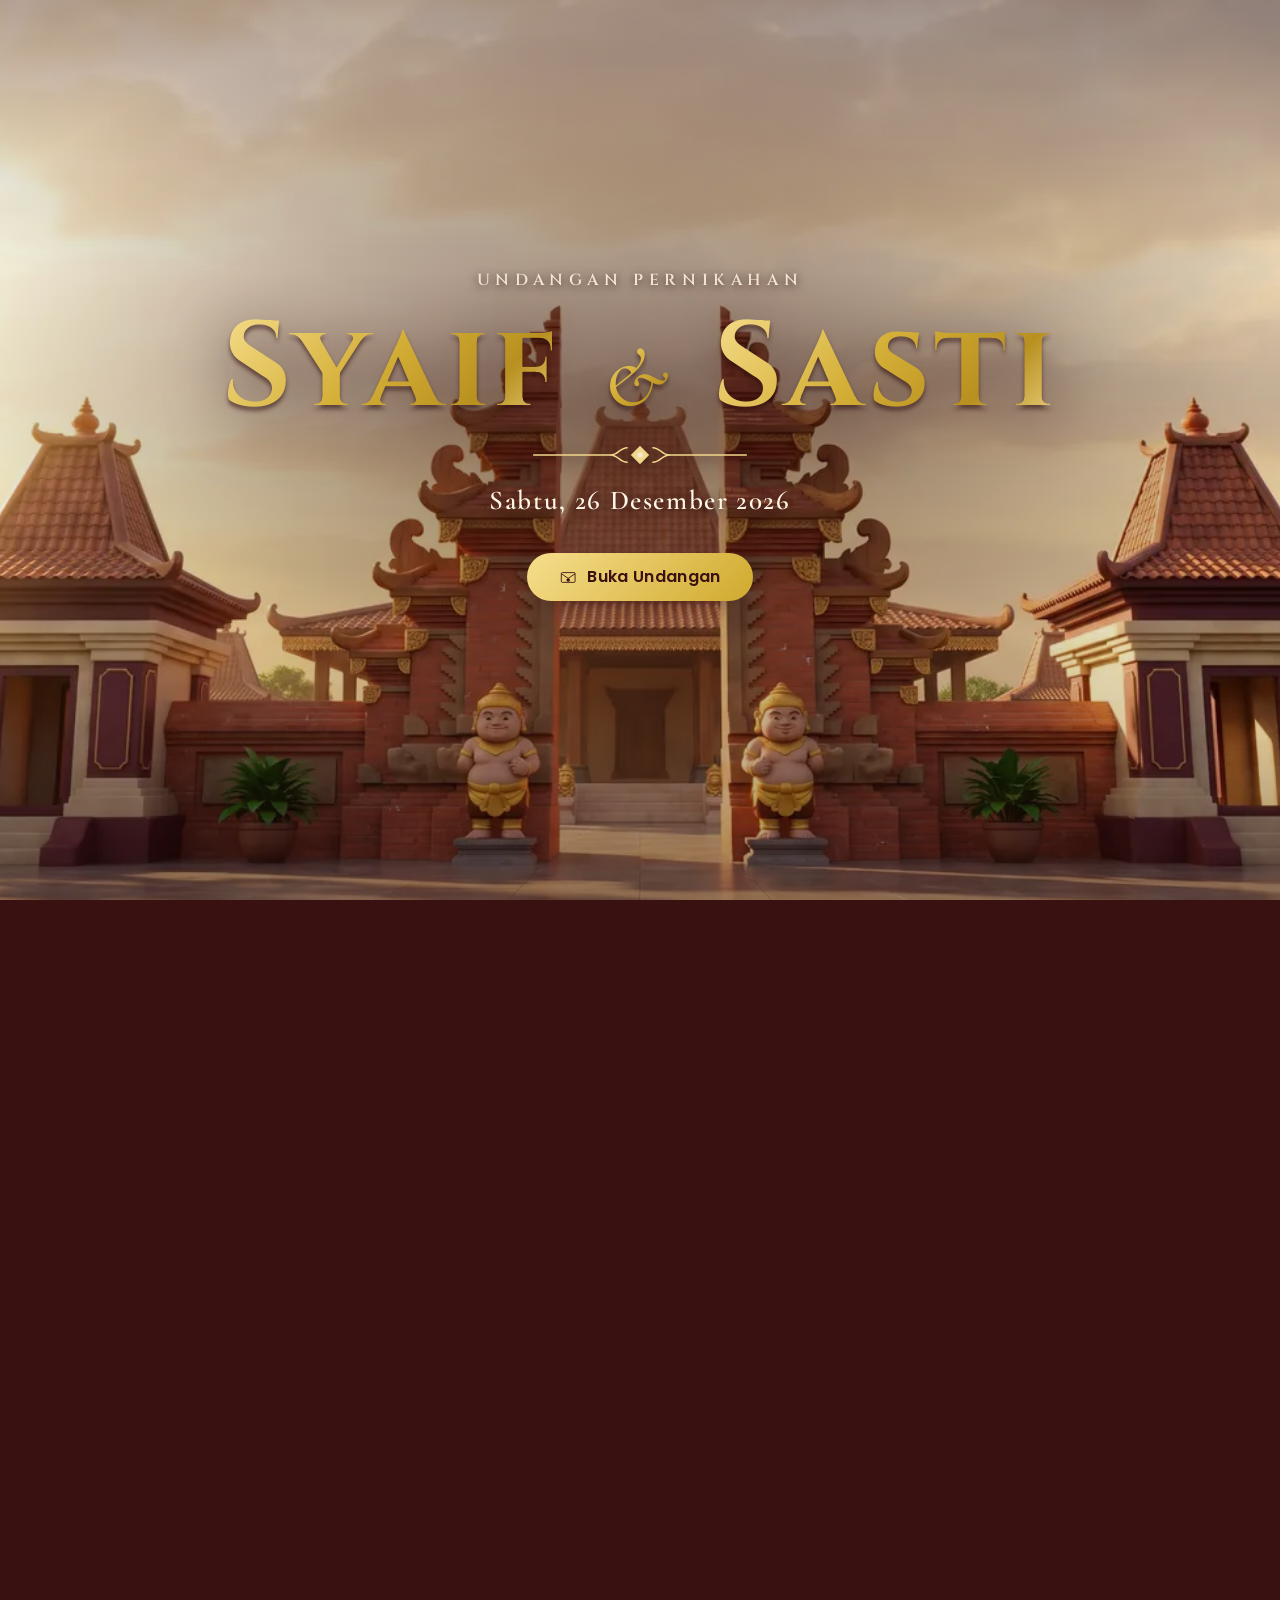
==== index.html @ 0b71dcdf "Bangun website undangan pernikahan 3D Syaif & Sasti Hero Three.js dengan gapura terbuka, kelopak & k" ====
<!DOCTYPE html>
<html lang="id">
<head>
  <meta charset="UTF-8">
  <meta name="viewport" content="width=device-width, initial-scale=1, viewport-fit=cover">
  <title>Undangan Pernikahan Syaif &amp; Sasti · 26 Desember 2026</title>
  <meta name="description" content="Dengan memohon rahmat Allah SWT, kami mengundang Bapak/Ibu/Saudara/i untuk hadir di pernikahan Syaif &amp; Sasti, Sabtu 26 Desember 2026, Cibinong, Bogor.">
  <meta name="theme-color" content="#5B1E1E">

  <!-- Pratinjau saat link dibagikan (WhatsApp, Instagram, dll.) -->
  <meta property="og:type" content="website">
  <meta property="og:title" content="Undangan Pernikahan Syaif &amp; Sasti">
  <meta property="og:description" content="Sabtu, 26 Desember 2026 · Cibinong, Kabupaten Bogor">
  <meta property="og:image" content="assets/images/og-image.jpg">
  <meta property="og:image:width" content="1200">
  <meta property="og:image:height" content="630">
  <meta name="twitter:card" content="summary_large_image">

  <link rel="icon" href="assets/images/favicon.svg" type="image/svg+xml">

  <!-- Google Fonts: Cinzel (judul), Cormorant Garamond (aksen), Poppins (isi), Amiri Quran (ayat) -->
  <link rel="preconnect" href="https://fonts.googleapis.com">
  <link rel="preconnect" href="https://fonts.gstatic.com" crossorigin>
  <link rel="preconnect" href="https://cdn.jsdelivr.net" crossorigin>
  <link rel="stylesheet" href="https://fonts.googleapis.com/css2?family=Amiri+Quran&family=Cinzel:wght@500;600;700&family=Cormorant+Garamond:ital,wght@0,500;0,600;1,500&family=Poppins:wght@300;400;500;600&display=swap">

  <!-- Latar 3D hero dimuat lebih awal (crossorigin harus sama dengan TextureLoader) -->
  <link rel="preload" href="assets/images/palace_bg.webp" as="image" type="image/webp" media="(min-width: 768px)" crossorigin="anonymous">
  <link rel="preload" href="assets/images/palace_bg_mobile.webp" as="image" type="image/webp" media="(max-width: 767px)" crossorigin="anonymous">
  <link rel="stylesheet" href="css/style.css">
</head>
<body>
  <!-- Tautan lompat untuk pengguna keyboard / pembaca layar -->
  <a class="skip-link" href="#salam">Lewati ke isi undangan</a>

  <!-- =====================================================================
       SVG SPRITE — ikon & ornamen bergaya Jawa (dipakai lewat <use href="#...">)
       ===================================================================== -->
  <svg class="sprite" aria-hidden="true" focusable="false" xmlns="http://www.w3.org/2000/svg">
    <defs>
      <linearGradient id="grad-gold" x1="0" y1="0" x2="1" y2="1">
        <stop offset="0" stop-color="#F6DE8D"/>
        <stop offset=".5" stop-color="#D4AF37"/>
        <stop offset="1" stop-color="#9C7A1C"/>
      </linearGradient>
    </defs>

    <!-- Gunungan wayang: simbol pembuka & penutup kisah -->
    <symbol id="ico-gunungan" viewBox="0 0 100 120">
      <path d="M50 4C60 22 90 52 92 84c1 10-3 18-8 22H16c-5-4-9-12-8-22C10 52 40 22 50 4Z" fill="none" stroke="currentColor" stroke-width="3.2" stroke-linejoin="round"/>
      <path d="M50 22v62M50 40l-14 10M50 40l14 10M50 54l-20 13M50 54l20 13M50 68l-24 12M50 68l24 12" fill="none" stroke="currentColor" stroke-width="2.6" stroke-linecap="round"/>
      <circle cx="36" cy="50" r="3" fill="currentColor"/><circle cx="64" cy="50" r="3" fill="currentColor"/>
      <path d="M38 106V92h24v14" fill="none" stroke="currentColor" stroke-width="3"/>
      <path d="M44 106V97h12v9" fill="currentColor" opacity=".55"/>
    </symbol>

    <!-- Motif kawung (4 kelopak) untuk loader -->
    <symbol id="orn-kawung" viewBox="0 0 100 100">
      <g fill="none" stroke="currentColor" stroke-width="2.4">
        <ellipse cx="50" cy="27" rx="13" ry="22"/><ellipse cx="50" cy="73" rx="13" ry="22"/>
        <ellipse cx="27" cy="50" rx="22" ry="13"/><ellipse cx="73" cy="50" rx="22" ry="13"/>
        <circle cx="50" cy="50" r="5"/>
        <circle cx="50" cy="50" r="46" stroke-dasharray="3 6"/>
      </g>
      <g fill="currentColor"><circle cx="50" cy="16" r="2.5"/><circle cx="50" cy="84" r="2.5"/><circle cx="16" cy="50" r="2.5"/><circle cx="84" cy="50" r="2.5"/></g>
    </symbol>

    <!-- Sulur sudut (ukiran) untuk kartu -->
    <symbol id="orn-corner" viewBox="0 0 80 80">
      <g fill="none" stroke="currentColor" stroke-width="2" stroke-linecap="round">
        <path d="M4 76V20C4 11 11 4 20 4h56"/>
        <path d="M12 76V28c0-9 7-16 16-16h48" opacity=".6"/>
        <path d="M20 40c0-11 9-20 20-20 8 0 13 6 13 12 0 5-4 9-9 9-4 0-7-3-7-6"/>
        <path d="M20 40c0 10 6 16 13 16"/>
      </g>
      <circle cx="20" cy="20" r="3.2" fill="currentColor"/>
    </symbol>

    <!-- Garis pemisah dengan wajik di tengah -->
    <symbol id="orn-divider" viewBox="0 0 240 24">
      <g fill="none" stroke="currentColor" stroke-width="1.6" stroke-linecap="round">
        <path d="M4 12h84M152 12h84"/>
        <path d="M88 12c8 0 10-8 18-8M152 12c-8 0-10-8-18-8M88 12c8 0 10 8 18 8M152 12c-8 0-10 8-18 8"/>
      </g>
      <path d="M120 2l10 10-10 10-10-10Z" fill="currentColor"/>
      <circle cx="120" cy="12" r="3" fill="#F5E6D3"/>
    </symbol>

    <!-- Cincin kembar (akad) -->
    <symbol id="ico-rings" viewBox="0 0 64 64">
      <g fill="none" stroke="currentColor" stroke-width="3.2">
        <circle cx="24" cy="38" r="15"/><circle cx="40" cy="38" r="15"/>
      </g>
      <path d="M40 14l5-6h-10Z M35 8l5 6 5-6" fill="currentColor"/>
    </symbol>

    <!-- Atap joglo / pendopo (resepsi) -->
    <symbol id="ico-pendopo" viewBox="0 0 64 64">
      <g fill="none" stroke="currentColor" stroke-width="3" stroke-linejoin="round" stroke-linecap="round">
        <path d="M24 10h16l6 12H18Z"/>
        <path d="M18 22 4 34h56L46 22"/>
        <path d="M12 34v20M52 34v20M24 34v20M40 34v20M8 56h48"/>
      </g>
      <path d="M32 3v7" stroke="currentColor" stroke-width="3" stroke-linecap="round"/>
    </symbol>

    <symbol id="ico-calendar" viewBox="0 0 24 24"><g fill="none" stroke="currentColor" stroke-width="1.8" stroke-linecap="round"><rect x="3" y="5" width="18" height="16" rx="2"/><path d="M3 10h18M8 3v4M16 3v4"/></g><path d="M12 13.2l1 2 2.2.3-1.6 1.5.4 2.2-2-1-2 1 .4-2.2-1.6-1.5 2.2-.3Z" fill="currentColor"/></symbol>
    <symbol id="ico-clock" viewBox="0 0 24 24"><g fill="none" stroke="currentColor" stroke-width="1.8" stroke-linecap="round"><circle cx="12" cy="12" r="9"/><path d="M12 7v5l3 2"/></g></symbol>
    <symbol id="ico-pin" viewBox="0 0 24 24"><path d="M12 22s7-6.4 7-12a7 7 0 1 0-14 0c0 5.6 7 12 7 12Z" fill="none" stroke="currentColor" stroke-width="1.8"/><circle cx="12" cy="10" r="2.6" fill="currentColor"/></symbol>
    <symbol id="ico-map" viewBox="0 0 24 24"><g fill="none" stroke="currentColor" stroke-width="1.8" stroke-linejoin="round"><path d="M9 4 3 6v14l6-2 6 2 6-2V4l-6 2Z"/><path d="M9 4v14M15 6v14"/></g></symbol>
    <symbol id="ico-copy" viewBox="0 0 24 24"><g fill="none" stroke="currentColor" stroke-width="1.8"><rect x="8" y="8" width="13" height="13" rx="2"/><path d="M16 8V5a2 2 0 0 0-2-2H5a2 2 0 0 0-2 2v9a2 2 0 0 0 2 2h3"/></g></symbol>
    <symbol id="ico-gift" viewBox="0 0 24 24"><g fill="none" stroke="currentColor" stroke-width="1.8" stroke-linejoin="round"><rect x="3" y="8" width="18" height="5" rx="1"/><path d="M5 13v8h14v-8M12 8v13M12 8S10.5 3 8 3.5 6.5 8 12 8Zm0 0s1.5-5 4-4.5S17.5 8 12 8Z"/></g></symbol>
    <symbol id="ico-bank" viewBox="0 0 24 24"><g fill="none" stroke="currentColor" stroke-width="1.8" stroke-linejoin="round"><path d="M3 9 12 3l9 6Z"/><path d="M5 9v9M10 9v9M14 9v9M19 9v9M3 21h18"/></g></symbol>
    <symbol id="ico-instagram" viewBox="0 0 24 24"><g fill="none" stroke="currentColor" stroke-width="1.8"><rect x="3" y="3" width="18" height="18" rx="5"/><circle cx="12" cy="12" r="4"/></g><circle cx="17.3" cy="6.7" r="1.2" fill="currentColor"/></symbol>
    <symbol id="ico-heart" viewBox="0 0 24 24"><path d="M12 20.5S3 15 3 8.8A4.8 4.8 0 0 1 12 6.3a4.8 4.8 0 0 1 9 2.5c0 6.2-9 11.7-9 11.7Z" fill="currentColor"/></symbol>
    <symbol id="ico-people" viewBox="0 0 24 24"><g fill="none" stroke="currentColor" stroke-width="1.8" stroke-linecap="round"><circle cx="9" cy="8" r="3.5"/><path d="M2.5 20c0-3.6 2.9-6 6.5-6s6.5 2.4 6.5 6"/><circle cx="17" cy="9" r="2.6"/><path d="M16 14.2c3 .2 5.5 2.2 5.5 5.3"/></g></symbol>
    <symbol id="ico-chat" viewBox="0 0 24 24"><path d="M4 5h16v11H9l-5 4Z" fill="none" stroke="currentColor" stroke-width="1.8" stroke-linejoin="round"/><path d="M8 9.5h8M8 12.5h5" stroke="currentColor" stroke-width="1.8" stroke-linecap="round"/></symbol>
    <symbol id="ico-image" viewBox="0 0 24 24"><g fill="none" stroke="currentColor" stroke-width="1.8" stroke-linejoin="round"><rect x="3" y="4" width="18" height="16" rx="2"/><path d="m3 17 5-5 4 4 3-3 6 6"/></g><circle cx="15.5" cy="8.5" r="1.6" fill="currentColor"/></symbol>
    <symbol id="ico-couple" viewBox="0 0 24 24"><g fill="none" stroke="currentColor" stroke-width="1.8" stroke-linecap="round"><circle cx="8" cy="7" r="3"/><circle cx="16" cy="7" r="3"/><path d="M3 20c0-4 2.2-7 5-7s5 3 5 7M11 20c0-4 2.2-7 5-7s5 3 5 7"/></g></symbol>
    <symbol id="ico-music" viewBox="0 0 24 24"><path d="M9 18V5l11-2v13" fill="none" stroke="currentColor" stroke-width="1.8" stroke-linejoin="round"/><circle cx="6.5" cy="18" r="2.8" fill="currentColor"/><circle cx="17.5" cy="16" r="2.8" fill="currentColor"/></symbol>
    <symbol id="ico-music-off" viewBox="0 0 24 24"><path d="M9 18V5l11-2v13" fill="none" stroke="currentColor" stroke-width="1.8" stroke-linejoin="round"/><circle cx="6.5" cy="18" r="2.8" fill="currentColor"/><circle cx="17.5" cy="16" r="2.8" fill="currentColor"/><path d="M3 3l18 18" stroke="currentColor" stroke-width="2" stroke-linecap="round"/></symbol>
    <symbol id="ico-close" viewBox="0 0 24 24"><path d="M6 6l12 12M18 6 6 18" stroke="currentColor" stroke-width="2" stroke-linecap="round"/></symbol>
    <symbol id="ico-chev-left" viewBox="0 0 24 24"><path d="m15 5-7 7 7 7" fill="none" stroke="currentColor" stroke-width="2" stroke-linecap="round" stroke-linejoin="round"/></symbol>
    <symbol id="ico-chev-right" viewBox="0 0 24 24"><path d="m9 5 7 7-7 7" fill="none" stroke="currentColor" stroke-width="2" stroke-linecap="round" stroke-linejoin="round"/></symbol>
    <symbol id="ico-chev-down" viewBox="0 0 24 24"><path d="m5 9 7 7 7-7" fill="none" stroke="currentColor" stroke-width="2" stroke-linecap="round" stroke-linejoin="round"/></symbol>
    <symbol id="ico-send" viewBox="0 0 24 24"><path d="M3 11.5 21 3l-8.5 18-2-7.5Z" fill="none" stroke="currentColor" stroke-width="1.8" stroke-linejoin="round"/></symbol>
    <!-- Ikon kisah cinta -->
    <symbol id="ico-meet" viewBox="0 0 64 64"><g fill="none" stroke="currentColor" stroke-width="3" stroke-linejoin="round"><rect x="10" y="20" width="44" height="30" rx="4"/><path d="M24 20v-5a3 3 0 0 1 3-3h10a3 3 0 0 1 3 3v5M10 32h44"/></g><path d="M32 44.5s-6-3.6-6-7.6a3.2 3.2 0 0 1 6-1.6 3.2 3.2 0 0 1 6 1.6c0 4-6 7.6-6 7.6Z" fill="currentColor"/></symbol>
    <symbol id="ico-bond" viewBox="0 0 64 64"><g fill="none" stroke="currentColor" stroke-width="3" stroke-linecap="round" stroke-linejoin="round"><path d="M8 30c6-8 14-8 20-2l6 6"/><path d="M56 30c-6-8-14-8-20-2l-10 10c-2 2-1 5 2 5 2 0 3-1 4-2l4-4"/><path d="M30 46l4 4M36 42l4 4"/></g><path d="M32 20s-5-3-5-6.5a2.7 2.7 0 0 1 5-1.4 2.7 2.7 0 0 1 5 1.4c0 3.5-5 6.5-5 6.5Z" fill="currentColor"/></symbol>
    <symbol id="ico-letter" viewBox="0 0 64 64"><g fill="none" stroke="currentColor" stroke-width="3" stroke-linejoin="round"><rect x="8" y="16" width="48" height="34" rx="4"/><path d="m8 20 24 16 24-16"/></g><circle cx="32" cy="42" r="6" fill="currentColor"/></symbol>
  </svg>

  <!-- =====================================================================
       A. LOADING SCREEN
       ===================================================================== -->
  <div class="loader" id="loader" role="status" aria-live="polite">
    <div class="loader__ornament" aria-hidden="true">
      <svg class="loader__kawung"><use href="#orn-kawung"/></svg>
      <svg class="loader__gunungan"><use href="#ico-gunungan"/></svg>
    </div>
    <p class="loader__title">Syaif <span>&amp;</span> Sasti</p>
    <p class="loader__text">Memuat Undangan…</p>
    <div class="loader__bar" role="progressbar" aria-label="Progres memuat" aria-valuemin="0" aria-valuemax="100" aria-valuenow="0">
      <span class="loader__fill" id="loader-fill"></span>
    </div>
    <p class="loader__percent" id="loader-percent" aria-hidden="true">0%</p>
  </div>

  <!-- Kontrol musik (muncul setelah undangan dibuka) -->
  <button class="music-toggle" id="music-toggle" type="button" aria-pressed="false" aria-label="Putar musik" hidden>
    <svg class="music-toggle__icon music-toggle__icon--on" aria-hidden="true"><use href="#ico-music"/></svg>
    <svg class="music-toggle__icon music-toggle__icon--off" aria-hidden="true"><use href="#ico-music-off"/></svg>
  </button>
  <audio id="bg-music" loop preload="none"></audio>

  <!-- Kursor kustom (hanya perangkat dengan mouse) -->
  <div class="cursor" aria-hidden="true"><span class="cursor__dot"></span><span class="cursor__ring"></span></div>

  <!-- =====================================================================
       B. HERO — kanvas Three.js fullscreen
       ===================================================================== -->
  <header class="hero" id="hero">
    <!-- Gambar cadangan jika WebGL tidak tersedia -->
    <div class="hero__fallback" aria-hidden="true"></div>
    <canvas class="hero__canvas" id="scene-canvas" aria-hidden="true"></canvas>
    <div class="hero__shade" aria-hidden="true"></div>

    <div class="hero__content">
      <p class="hero__eyebrow" data-hero-item>Undangan Pernikahan</p>
      <h1 class="hero__title" data-hero-item>
        <span class="hero__name">Syaif</span>
        <span class="hero__amp" aria-label="dan">&amp;</span>
        <span class="hero__name">Sasti</span>
      </h1>
      <svg class="hero__divider" data-hero-item aria-hidden="true"><use href="#orn-divider"/></svg>
      <p class="hero__date" data-hero-item><time datetime="2026-12-26">Sabtu, 26 Desember 2026</time></p>
      <button class="btn btn--gold btn--glow hero__open" id="open-invitation" type="button" data-hero-item>
        <svg class="btn__icon" aria-hidden="true"><use href="#ico-letter"/></svg>
        Buka Undangan
      </button>
      <a class="hero__scroll" id="hero-scroll" href="#salam" hidden>
        <span>Gulir ke bawah</span>
        <svg aria-hidden="true"><use href="#ico-chev-down"/></svg>
      </a>
    </div>
  </header>

  <main id="main">
    <!-- ===================================================================
         SALAM & AYAT — QS Ar-Rum (30):21
         =================================================================== -->
    <section class="section section--cream section--batik salam" id="salam" aria-labelledby="salam-title">
      <div class="container container--narrow">
        <svg class="section__emblem" data-reveal aria-hidden="true"><use href="#ico-gunungan"/></svg>
        <!-- JANGAN UBAH teks ayat di bawah tanpa verifikasi mushaf (lihat AGENTS.md) -->
        <p class="ayat__arabic" lang="ar" dir="rtl" data-reveal>وَمِنْ ءَايَٰتِهِۦٓ أَنْ خَلَقَ لَكُم مِّنْ أَنفُسِكُمْ أَزْوَٰجًۭا لِّتَسْكُنُوٓا۟ إِلَيْهَا وَجَعَلَ بَيْنَكُم مَّوَدَّةًۭ وَرَحْمَةًۚ إِنَّ فِى ذَٰلِكَ لَءَايَٰتٍۢ لِّقَوْمٍۢ يَتَفَكَّرُونَ</p>
        <p class="ayat__translation" data-reveal>“Dan di antara tanda-tanda kekuasaan-Nya ialah Dia menciptakan untukmu isteri-isteri dari jenismu sendiri, supaya kamu cenderung dan merasa tenteram kepadanya, dan dijadikan-Nya diantaramu rasa kasih dan sayang. Sesungguhnya pada yang demikian itu benar-benar terdapat tanda-tanda bagi kaum yang berfikir.”</p>
        <h2 class="ayat__source" id="salam-title" data-reveal>QS. Ar-Rum (30): 21</h2>
      </div>
    </section>

    <!-- ===================================================================
         C. MEMPELAI
         =================================================================== -->
    <section class="section section--cream mempelai" id="mempelai" aria-labelledby="mempelai-title">
      <div class="container">
        <header class="section__head" data-reveal>
          <p class="section__salam">Assalamu’alaikum Warahmatullahi Wabarakatuh</p>
          <h2 class="section__title" id="mempelai-title">Mempelai</h2>
          <svg class="section__divider" aria-hidden="true"><use href="#orn-divider"/></svg>
          <p class="section__lead">Dengan memohon rahmat dan ridha Allah SWT, kami bermaksud menyelenggarakan pernikahan putra-putri kami:</p>
        </header>

        <div class="couple">
          <!-- === GANTI DENGAN FOTO ANDA === (path di js/config.js -> ASSETS.groomPhoto) -->
          <article class="person" data-reveal-stagger>
            <figure class="person__frame">
              <img class="person__photo" src="assets/images/groom.webp" width="660" height="880" loading="lazy" decoding="async" alt="Potret Syaif Rahid Safauzan berbusana beskap beludru biru dengan blangkon">
            </figure>
            <p class="person__nick">Syaif</p>
            <h3 class="person__name">Syaif Rahid Safauzan</h3>
            <p class="person__parents">Putra pertama dari<br><strong>Bapak Ayi Ruswandi</strong> &amp; <strong>Ibu Ririn Sulistyawati</strong></p>
            <a class="btn btn--outline btn--sm" href="https://instagram.com/syaifrs" target="_blank" rel="noopener noreferrer">
              <svg class="btn__icon" aria-hidden="true"><use href="#ico-instagram"/></svg>@syaifrs
            </a>
          </article>

          <p class="couple__amp" aria-hidden="true" data-reveal>&amp;</p>

          <!-- === GANTI DENGAN FOTO ANDA === (path di js/config.js -> ASSETS.bridePhoto) -->
          <article class="person" data-reveal-stagger>
            <figure class="person__frame">
              <img class="person__photo" src="assets/images/bride.webp" width="660" height="880" loading="lazy" decoding="async" alt="Potret Prasasti berkebaya brokat krem dengan siger emas dan ronce melati">
            </figure>
            <p class="person__nick">Sasti</p>
            <h3 class="person__name">Prasasti</h3>
            <p class="person__parents">Putri ketiga dari<br><strong>Bapak Suradi Harto</strong> &amp; <strong>Ibu Sri Mulyani</strong></p>
            <a class="btn btn--outline btn--sm" href="https://instagram.com/saliciaa_" target="_blank" rel="noopener noreferrer">
              <svg class="btn__icon" aria-hidden="true"><use href="#ico-instagram"/></svg>@saliciaa_
            </a>
          </article>
        </div>
      </div>
    </section>

    <!-- ===================================================================
         D. ACARA — Akad & Resepsi
         =================================================================== -->
    <section class="section section--batik acara" id="acara" aria-labelledby="acara-title">
      <div class="acara__bg" aria-hidden="true"></div>
      <div class="container">
        <header class="section__head section__head--light" data-reveal>
          <p class="section__kicker">Rangkaian Acara</p>
          <h2 class="section__title" id="acara-title">Hari Bahagia</h2>
          <svg class="section__divider" aria-hidden="true"><use href="#orn-divider"/></svg>
          <p class="section__lead">Dengan penuh rasa syukur, kami mengundang Bapak/Ibu/Saudara/i untuk hadir pada:</p>
        </header>

        <div class="events">
          <article class="event card" data-reveal-group>
            <svg class="card__corner card__corner--tl" aria-hidden="true"><use href="#orn-corner"/></svg>
            <svg class="card__corner card__corner--br" aria-hidden="true"><use href="#orn-corner"/></svg>
            <svg class="event__icon" aria-hidden="true"><use href="#ico-rings"/></svg>
            <h3 class="event__title">Akad Nikah</h3>
            <ul class="event__meta">
              <li><svg aria-hidden="true"><use href="#ico-calendar"/></svg><time datetime="2026-12-26">Sabtu, 26 Desember 2026</time></li>
              <li><svg aria-hidden="true"><use href="#ico-clock"/></svg><time datetime="2026-12-26T09:00+07:00">Pukul 09.00 WIB</time></li>
            </ul>
          </article>

          <article class="event card" data-reveal-group>
            <svg class="card__corner card__corner--tl" aria-hidden="true"><use href="#orn-corner"/></svg>
            <svg class="card__corner card__corner--br" aria-hidden="true"><use href="#orn-corner"/></svg>
            <svg class="event__icon" aria-hidden="true"><use href="#ico-pendopo"/></svg>
            <h3 class="event__title">Resepsi</h3>
            <ul class="event__meta">
              <li><svg aria-hidden="true"><use href="#ico-calendar"/></svg><time datetime="2026-12-26">Sabtu, 26 Desember 2026</time></li>
              <li><svg aria-hidden="true"><use href="#ico-clock"/></svg><span><time datetime="2026-12-26T11:00+07:00">11.00</time> – <time datetime="2026-12-26T13:00+07:00">13.00 WIB</time></span></li>
            </ul>
          </article>
        </div>

        <!-- Lokasi: akad & resepsi di tempat yang sama -->
        <div class="venue card" data-reveal>
          <svg class="venue__icon" aria-hidden="true"><use href="#ico-pin"/></svg>
          <h3 class="venue__title">Lokasi Acara</h3>
          <p class="venue__address">Jl. Bedahan RT 05 RW 01, Pabuaran Mekar,<br>Kec. Cibinong, Kabupaten Bogor</p>
          <div class="venue__actions">
            <a class="btn btn--gold" id="maps-link" href="https://maps.app.goo.gl/T7Qgc8HXHPjVvXiM7" target="_blank" rel="noopener noreferrer">
              <svg class="btn__icon" aria-hidden="true"><use href="#ico-map"/></svg>Lihat Lokasi
            </a>
            <a class="btn btn--outline-light" id="calendar-link" href="#" target="_blank" rel="noopener noreferrer">
              <svg class="btn__icon" aria-hidden="true"><use href="#ico-calendar"/></svg>Simpan ke Kalender
            </a>
          </div>
        </div>
      </div>
    </section>

    <!-- ===================================================================
         E. HITUNG MUNDUR
         =================================================================== -->
    <section class="section section--maroon countdown" id="hitung-mundur" aria-labelledby="countdown-title">
      <div class="container">
        <header class="section__head section__head--light" data-reveal>
          <p class="section__kicker">Menuju Hari Bahagia</p>
          <h2 class="section__title" id="countdown-title">Hitung Mundur</h2>
          <svg class="section__divider" aria-hidden="true"><use href="#orn-divider"/></svg>
        </header>
        <div class="countdown__grid" id="countdown" role="timer" aria-live="off" aria-label="Waktu menuju akad nikah">
          <div class="countdown__card" data-reveal-group><span class="countdown__num" data-unit="days">00</span><span class="countdown__label">Hari</span></div>
          <div class="countdown__card" data-reveal-group><span class="countdown__num" data-unit="hours">00</span><span class="countdown__label">Jam</span></div>
          <div class="countdown__card" data-reveal-group><span class="countdown__num" data-unit="minutes">00</span><span class="countdown__label">Menit</span></div>
          <div class="countdown__card" data-reveal-group><span class="countdown__num" data-unit="seconds">00</span><span class="countdown__label">Detik</span></div>
        </div>
        <p class="countdown__done" id="countdown-done" hidden>Alhamdulillah, hari bahagia telah tiba. Terima kasih atas doa dan restunya.</p>
      </div>
    </section>

    <!-- ===================================================================
         G. KISAH CINTA — gulungan naskah
         =================================================================== -->
    <section class="section section--cream section--batik kisah" id="kisah" aria-labelledby="kisah-title">
      <div class="container container--narrow">
        <header class="section__head" data-reveal>
          <p class="section__kicker">Perjalanan Kami</p>
          <h2 class="section__title" id="kisah-title">Kisah Cinta</h2>
          <svg class="section__divider" aria-hidden="true"><use href="#orn-divider"/></svg>
        </header>

        <div class="scroll-paper" data-reveal>
          <span class="scroll-paper__rod scroll-paper__rod--top" aria-hidden="true"></span>
          <ol class="timeline">
            <li class="timeline__item" data-reveal-group>
              <span class="timeline__icon" aria-hidden="true"><svg><use href="#ico-meet"/></svg></span>
              <p class="timeline__date">2023</p>
              <h3 class="timeline__title">Awal Bertemu</h3>
              <p class="timeline__text">Takdir mempertemukan kami di tempat kerja. Sapaan sederhana di sela kesibukan menjadi awal dari sebuah cerita yang tak pernah kami duga.</p>
            </li>
            <li class="timeline__item" data-reveal-group>
              <span class="timeline__icon" aria-hidden="true"><svg><use href="#ico-heart"/></svg></span>
              <p class="timeline__date">2023 – 2026</p>
              <h3 class="timeline__title">Saling Mengenal</h3>
              <p class="timeline__text">Obrolan ringan tumbuh menjadi rasa nyaman. Kami belajar saling memahami dan menguatkan, hingga sadar bahwa doa kami menyebut nama yang sama.</p>
            </li>
            <li class="timeline__item" data-reveal-group>
              <span class="timeline__icon" aria-hidden="true"><svg><use href="#ico-bond"/></svg></span>
              <p class="timeline__date"><time datetime="2026-08-15">15 Agustus 2026</time></p>
              <h3 class="timeline__title">Lamaran</h3>
              <p class="timeline__text">Dengan restu kedua keluarga, Syaif datang meminang Sasti. Niat baik itu disambut dengan haru dan bahagia.</p>
            </li>
            <li class="timeline__item" data-reveal-group>
              <span class="timeline__icon" aria-hidden="true"><svg><use href="#ico-rings"/></svg></span>
              <p class="timeline__date"><time datetime="2026-12-26">26 Desember 2026</time></p>
              <h3 class="timeline__title">Hari Pernikahan</h3>
              <p class="timeline__text">Dengan mengucap Bismillah, kami melangkah menuju ikatan suci pernikahan. Semoga menjadi keluarga yang sakinah, mawaddah, wa rahmah.</p>
            </li>
          </ol>
          <span class="scroll-paper__rod scroll-paper__rod--bottom" aria-hidden="true"></span>
        </div>
      </div>
    </section>

    <!-- ===================================================================
         F. GALERI — diisi otomatis dari js/config.js (GALLERY)
         =================================================================== -->
    <section class="section section--cream galeri" id="galeri" aria-labelledby="galeri-title">
      <div class="container">
        <header class="section__head" data-reveal>
          <p class="section__kicker">Momen Kami</p>
          <h2 class="section__title" id="galeri-title">Galeri</h2>
          <svg class="section__divider" aria-hidden="true"><use href="#orn-divider"/></svg>
        </header>
        <ul class="gallery" id="gallery" aria-label="Foto galeri, pilih untuk memperbesar"></ul>
      </div>
    </section>

    <!-- ===================================================================
         H. RSVP & UCAPAN
         =================================================================== -->
    <section class="section section--batik ucapan" id="ucapan" aria-labelledby="ucapan-title">
      <div class="container">
        <header class="section__head section__head--light" data-reveal>
          <p class="section__kicker">Konfirmasi Kehadiran</p>
          <h2 class="section__title" id="ucapan-title">RSVP &amp; Ucapan</h2>
          <svg class="section__divider" aria-hidden="true"><use href="#orn-divider"/></svg>
          <p class="section__lead">Mohon konfirmasi kehadiran dan kirimkan doa terbaik untuk kedua mempelai.</p>
        </header>

        <div class="rsvp">
          <form class="rsvp__form card card--paper" id="rsvp-form" novalidate data-reveal>
            <div class="field">
              <label class="field__label" for="rsvp-name">Nama</label>
              <input class="field__input" id="rsvp-name" name="name" type="text" autocomplete="name" required maxlength="50" placeholder="Nama Anda">
              <p class="field__error" id="rsvp-name-error" hidden>Mohon isi nama Anda.</p>
            </div>

            <fieldset class="field">
              <legend class="field__label">Konfirmasi Kehadiran</legend>
              <div class="choice">
                <label class="choice__item"><input type="radio" name="attendance" value="hadir" required><span><svg aria-hidden="true"><use href="#ico-heart"/></svg>Ya, saya hadir</span></label>
                <label class="choice__item"><input type="radio" name="attendance" value="tidak"><span>Maaf, tidak bisa</span></label>
              </div>
              <p class="field__error" id="rsvp-attendance-error" hidden>Mohon pilih konfirmasi kehadiran.</p>
            </fieldset>

            <div class="field" id="guests-field">
              <label class="field__label" for="rsvp-guests">Jumlah Tamu</label>
              <select class="field__input" id="rsvp-guests" name="guests">
                <option value="1">1 orang</option>
                <option value="2">2 orang</option>
                <option value="3">3 orang</option>
                <option value="4">4 orang</option>
              </select>
            </div>

            <div class="field">
              <label class="field__label" for="rsvp-message">Ucapan &amp; Doa</label>
              <textarea class="field__input" id="rsvp-message" name="message" rows="4" maxlength="300" required placeholder="Tulis ucapan dan doa terbaik…"></textarea>
              <p class="field__hint"><span id="message-count">0</span>/300</p>
              <p class="field__error" id="rsvp-message-error" hidden>Mohon tulis ucapan Anda.</p>
            </div>

            <button class="btn btn--maroon btn--block" type="submit">
              <svg class="btn__icon" aria-hidden="true"><use href="#ico-send"/></svg>Kirim Ucapan
            </button>
          </form>

          <div class="wishes" data-reveal>
            <div class="wishes__stats" aria-live="polite">
              <p><strong id="stat-total">0</strong> Ucapan</p>
              <p><strong id="stat-hadir">0</strong> Hadir</p>
              <p><strong id="stat-tidak">0</strong> Tidak Hadir</p>
            </div>
            <ul class="wishes__list" id="wishes-list" aria-label="Daftar ucapan" tabindex="0"></ul>
            <p class="wishes__empty" id="wishes-empty">Belum ada ucapan. Jadilah yang pertama mengirim doa untuk Syaif &amp; Sasti.</p>
          </div>
        </div>
      </div>
    </section>

    <!-- ===================================================================
         I. HADIAH
         =================================================================== -->
    <section class="section section--cream section--batik hadiah" id="hadiah" aria-labelledby="hadiah-title">
      <div class="container">
        <header class="section__head" data-reveal>
          <p class="section__kicker">Tanda Kasih</p>
          <h2 class="section__title" id="hadiah-title">Kirim Hadiah</h2>
          <svg class="section__divider" aria-hidden="true"><use href="#orn-divider"/></svg>
          <p class="section__lead">Doa restu Anda adalah karunia yang sangat berarti bagi kami. Namun jika ingin memberikan tanda kasih, Anda dapat mengirimkannya melalui:</p>
        </header>

        <div class="gifts">
          <article class="gift card card--maroon" data-reveal-group>
            <svg class="card__corner card__corner--tl" aria-hidden="true"><use href="#orn-corner"/></svg>
            <svg class="card__corner card__corner--br" aria-hidden="true"><use href="#orn-corner"/></svg>
            <div class="gift__head">
              <svg class="gift__icon" aria-hidden="true"><use href="#ico-bank"/></svg>
              <p class="gift__brand">BCA</p>
            </div>
            <p class="gift__label">Nomor Rekening</p>
            <p class="gift__number" id="bank-number">6830 6315 59</p>
            <p class="gift__owner">a.n. Prasasti</p>
            <button class="btn btn--gold btn--sm" type="button" data-copy="6830631559" data-copy-message="Nomor rekening berhasil disalin!">
              <svg class="btn__icon" aria-hidden="true"><use href="#ico-copy"/></svg>Salin Nomor
            </button>
          </article>

          <article class="gift card card--maroon" data-reveal-group>
            <svg class="card__corner card__corner--tl" aria-hidden="true"><use href="#orn-corner"/></svg>
            <svg class="card__corner card__corner--br" aria-hidden="true"><use href="#orn-corner"/></svg>
            <div class="gift__head">
              <svg class="gift__icon" aria-hidden="true"><use href="#ico-gift"/></svg>
              <p class="gift__brand">Kirim Kado</p>
            </div>
            <p class="gift__label">Alamat Pengiriman</p>
            <p class="gift__address">Komplek IPB 4 Blok C No. 53,<br>Tanah Baru, Bogor Utara 16154</p>
            <button class="btn btn--gold btn--sm" type="button" data-copy="Komplek IPB 4 Blok C No. 53, Tanah Baru, Bogor Utara 16154" data-copy-message="Alamat berhasil disalin!">
              <svg class="btn__icon" aria-hidden="true"><use href="#ico-copy"/></svg>Salin Alamat
            </button>
          </article>
        </div>
      </div>
    </section>

    <!-- ===================================================================
         J. PENUTUP
         =================================================================== -->
    <section class="section penutup" id="penutup" aria-labelledby="penutup-title">
      <div class="penutup__bg" aria-hidden="true"></div>
      <div class="container container--narrow penutup__content">
        <p class="penutup__text" data-reveal>Merupakan suatu kehormatan dan kebahagiaan bagi kami apabila Bapak/Ibu/Saudara/i berkenan hadir dan memberikan doa restu kepada kedua mempelai.</p>
        <p class="penutup__text" data-reveal>Atas kehadiran dan doa restunya, kami ucapkan terima kasih.</p>
        <p class="penutup__salam" data-reveal>Wassalamu’alaikum Warahmatullahi Wabarakatuh</p>

        <div class="penutup__gate" data-reveal>
          <img class="penutup__gate-img penutup__gate-img--left" src="assets/images/gate_left.webp" width="853" height="1100" loading="lazy" decoding="async" alt="">
          <div class="penutup__names">
            <p class="penutup__kicker">Kami yang berbahagia</p>
            <h2 class="penutup__title" id="penutup-title">Syaif <span>&amp;</span> Sasti</h2>
            <p class="penutup__families">Beserta keluarga besar<br>Bapak Ayi Ruswandi &amp; Ibu Ririn Sulistyawati<br>Bapak Suradi Harto &amp; Ibu Sri Mulyani</p>
            <p class="penutup__date"><time datetime="2026-12-26">26 · 12 · 2026</time></p>
          </div>
          <img class="penutup__gate-img penutup__gate-img--right" src="assets/images/gate_right.webp" width="712" height="1100" loading="lazy" decoding="async" alt="">
        </div>
      </div>
    </section>
  </main>

  <footer class="footer">
    <p>Dibuat dengan <svg class="footer__heart" aria-label="cinta" role="img"><use href="#ico-heart"/></svg> untuk Syaif &amp; Sasti · 2026</p>
    <p class="footer__credit">Musik: “Gamelan angka 2 Kraton Ngayogyakarta” oleh <a href="https://commons.wikimedia.org/wiki/File:Gamelan_angka_2_Kraton_Ngayogyakarta.ogg" target="_blank" rel="noopener noreferrer">RTB45</a>, lisensi <a href="https://creativecommons.org/licenses/by/4.0/" target="_blank" rel="noopener noreferrer">CC BY 4.0</a>.</p>
  </footer>

  <!-- Navigasi bawah -->
  <nav class="dock" id="dock" aria-label="Navigasi bagian undangan" hidden>
    <a class="dock__link" href="#mempelai"><svg aria-hidden="true"><use href="#ico-couple"/></svg><span>Mempelai</span></a>
    <a class="dock__link" href="#acara"><svg aria-hidden="true"><use href="#ico-calendar"/></svg><span>Acara</span></a>
    <a class="dock__link" href="#galeri"><svg aria-hidden="true"><use href="#ico-image"/></svg><span>Galeri</span></a>
    <a class="dock__link" href="#ucapan"><svg aria-hidden="true"><use href="#ico-chat"/></svg><span>Ucapan</span></a>
    <a class="dock__link" href="#hadiah"><svg aria-hidden="true"><use href="#ico-gift"/></svg><span>Hadiah</span></a>
  </nav>

  <!-- Lightbox galeri -->
  <dialog class="lightbox" id="lightbox" aria-label="Pratinjau foto">
    <figure class="lightbox__figure">
      <img class="lightbox__img" id="lightbox-img" src="data:," alt="">
      <figcaption class="lightbox__caption" id="lightbox-caption"></figcaption>
    </figure>
    <button class="lightbox__btn lightbox__btn--close" type="button" data-lightbox="close" aria-label="Tutup"><svg aria-hidden="true"><use href="#ico-close"/></svg></button>
    <button class="lightbox__btn lightbox__btn--prev" type="button" data-lightbox="prev" aria-label="Foto sebelumnya"><svg aria-hidden="true"><use href="#ico-chev-left"/></svg></button>
    <button class="lightbox__btn lightbox__btn--next" type="button" data-lightbox="next" aria-label="Foto berikutnya"><svg aria-hidden="true"><use href="#ico-chev-right"/></svg></button>
    <p class="lightbox__counter" id="lightbox-counter" aria-live="polite"></p>
  </dialog>

  <!-- Notifikasi singkat -->
  <div class="toast" id="toast" role="status" aria-live="polite"></div>

  <!-- ===================== SCRIPT =====================
       Urutan penting: library -> config -> scene -> main.
       Three.js dimuat oleh scene.js (ES module dari CDN). -->
  <script src="https://cdn.jsdelivr.net/npm/gsap@3.15.0/dist/gsap.min.js" integrity="sha384-XmJ9SoHtVOHoQUcKvFAzVXwdkKo1Ie3bhmSoIAkcdsHGaIrVJIkmozyq0FJeb/Ly" crossorigin="anonymous" defer></script>
  <script src="https://cdn.jsdelivr.net/npm/gsap@3.15.0/dist/ScrollTrigger.min.js" integrity="sha384-wl5TeDVvOWt30Pbf8aSo2ZrzsOjddu3avOBvHe+p+OhJt9gP6w9YXmDkN5DK2/dF" crossorigin="anonymous" defer></script>
  <script src="https://cdn.jsdelivr.net/npm/lenis@1.3.27/dist/lenis.min.js" integrity="sha384-R18XzqnxvVLEF+BYfhpmDx30v7eP83fAckyfoRzK7/Uf6nGqufcmsk0eAKo7S3RU" crossorigin="anonymous" defer></script>
  <script src="js/config.js" defer></script>
  <script src="js/scene.js" defer></script>
  <script src="js/main.js" defer></script>
</body>
</html>
---- css/style.css ----
/* =========================================================================
   UNDANGAN PERNIKAHAN 3D — Tema "Kerajaan Jawa Kartun 3D"
   Struktur file:
     1. Variabel (palet, tipografi, jarak)
     2. Reset & dasar
     3. Utilitas & komponen umum (tombol, kartu, judul section)
     4. Loading screen
     5. Hero 3D
     6. Section: Salam/Ayat, Mempelai, Acara, Hitung Mundur, Kisah,
        Galeri, RSVP & Ucapan, Hadiah, Penutup, Footer
     7. Elemen melayang (dock, musik, kursor, toast, lightbox)
     8. Breakpoint (mobile-first: 480, 768, 1024, 1440)
     9. Preferensi gerak berkurang
   ========================================================================= */

/* ===================== 1. VARIABEL ===================== */
:root {
  /* Palet utama */
  --maroon: #5B1E1E;
  --maroon-deep: #3A1111;
  --maroon-ink: #3B1414;      /* teks utama di atas krem (kontras 12:1) */
  --gold: #D4AF37;
  --gold-light: #F1D78A;
  --gold-deep: #7A5512;       /* emas gelap untuk teks kecil di atas krem (kontras ≥ 5:1) */
  --terracotta: #C86B3C;
  --cream: #F5E6D3;
  --cream-light: #FBF4EA;
  --paper: #FBF1DE;
  --emerald: #1F5B4E;
  --emerald-deep: #123A32;

  --gold-gradient: linear-gradient(135deg, #F6DE8D 0%, #D4AF37 45%, #B8901F 75%, #F1D78A 100%);
  --glow-gold: 0 0 0 1px rgba(212, 175, 55, .55), 0 0 22px rgba(212, 175, 55, .45);

  /* Tipografi */
  --font-display: 'Cinzel', 'Times New Roman', serif;
  --font-accent: 'Cormorant Garamond', Georgia, serif;
  --font-body: 'Poppins', system-ui, -apple-system, 'Segoe UI', sans-serif;
  --font-arabic: 'Amiri Quran', 'Amiri', 'Traditional Arabic', serif;

  /* Jarak */
  --space-1: .25rem;
  --space-2: .5rem;
  --space-3: .75rem;
  --space-4: 1rem;
  --space-5: 1.5rem;
  --space-6: 2rem;
  --space-7: 3rem;
  --space-8: 4.5rem;
  --section-pad: clamp(4.5rem, 11vw, 8rem);

  --radius-sm: 10px;
  --radius: 18px;
  --radius-lg: 28px;
  --shadow-card: 0 18px 40px -18px rgba(58, 17, 17, .45);
  --dock-h: 0px;              /* diisi saat dock tampil */
  --ease-out: cubic-bezier(.22, 1, .36, 1);
}

/* ===================== 2. RESET & DASAR ===================== */
*, *::before, *::after { box-sizing: border-box; }

html {
  -webkit-text-size-adjust: 100%;
  scroll-behavior: smooth;
  background: var(--maroon-deep);
}

/* Lenis (smooth scroll) */
html.lenis, html.lenis body { height: auto; }
.lenis.lenis-smooth { scroll-behavior: auto !important; }
.lenis.lenis-stopped { overflow: clip; }
[data-lenis-prevent] { overscroll-behavior: contain; }

/* Halaman dikunci sampai tombol "Buka Undangan" ditekan */
html.is-locked, html.is-locked body { overflow: hidden; height: 100%; }

body {
  margin: 0;
  font-family: var(--font-body);
  font-size: 1rem;
  line-height: 1.7;
  color: var(--maroon-ink);
  background: var(--cream-light);
  -webkit-font-smoothing: antialiased;
  text-rendering: optimizeLegibility;
  overflow-x: hidden;
}

img, svg { display: block; max-width: 100%; }
img { height: auto; }
h1, h2, h3, p, ul, ol, figure { margin: 0; }
ul, ol { padding: 0; list-style: none; }
a { color: inherit; }
button, input, select, textarea { font: inherit; color: inherit; }
button { cursor: pointer; }
:focus-visible { outline: 3px solid var(--gold); outline-offset: 3px; border-radius: 6px; }

[hidden] { display: none !important; }
.sprite { position: absolute; width: 0; height: 0; overflow: hidden; }

.skip-link {
  position: fixed; left: 1rem; top: -4rem; z-index: 200;
  padding: .75rem 1rem; border-radius: var(--radius-sm);
  background: var(--gold); color: var(--maroon-deep); font-weight: 600; text-decoration: none;
  transition: top .2s;
}
.skip-link:focus { top: 1rem; }

/* ===================== 3. KOMPONEN UMUM ===================== */
.container { width: min(100% - 2.5rem, 1120px); margin-inline: auto; position: relative; z-index: 1; }
.container--narrow { width: min(100% - 2.5rem, 760px); }

.section { position: relative; padding-block: var(--section-pad); overflow: hidden; isolation: isolate; }
.section--cream { background: var(--cream-light); }
.section--maroon { background: radial-gradient(120% 90% at 50% 0%, #6E2626 0%, var(--maroon) 45%, var(--maroon-deep) 100%); color: var(--cream); }

/* Tekstur batik halus (opacity 0.08) */
.section--batik::before {
  content: ""; position: absolute; inset: 0; z-index: -1;
  background: url("../assets/images/batik_pattern.webp") center / 420px repeat;
  opacity: .08; pointer-events: none;
}

.section__head { text-align: center; margin-bottom: clamp(2.5rem, 6vw, 4rem); }
.section__kicker, .section__salam {
  font-family: var(--font-accent); font-style: italic; font-weight: 600;
  font-size: clamp(1.15rem, 2.6vw, 1.4rem); color: var(--gold-deep); margin-bottom: var(--space-2);
}
.section__title {
  font-family: var(--font-display); font-weight: 700; letter-spacing: .06em;
  font-size: clamp(2rem, 6.5vw, 3.4rem); line-height: 1.15; color: var(--maroon);
}
.section__divider { width: 200px; height: 20px; margin: var(--space-4) auto; color: var(--gold-deep); }
.section__lead { max-width: 38rem; margin-inline: auto; color: rgba(59, 20, 20, .85); }

.section__head--light .section__kicker { color: var(--gold-light); }
.section__head--light .section__title { color: var(--cream); }
.section__head--light .section__divider { color: var(--gold); }
.section__head--light .section__lead { color: rgba(245, 230, 211, .9); }

.section__emblem { width: 64px; height: 78px; margin: 0 auto var(--space-5); color: var(--gold-deep); }

/* Tombol */
.btn {
  --btn-shadow: 0 10px 24px -12px rgba(58, 17, 17, .6);
  display: inline-flex; align-items: center; justify-content: center; gap: .6rem;
  min-height: 48px; min-width: 44px; padding: .8rem 1.6rem;
  border: 0; border-radius: 999px;
  font-family: var(--font-body); font-weight: 500; font-size: .95rem; letter-spacing: .02em;
  text-decoration: none; line-height: 1.2;
  box-shadow: var(--btn-shadow);
  transition: transform .35s var(--ease-out), box-shadow .35s var(--ease-out), background-color .3s, color .3s;
  -webkit-tap-highlight-color: transparent;
}
.btn:hover { transform: scale(1.05); box-shadow: var(--btn-shadow), var(--glow-gold); }
.btn:active { transform: scale(.98); }
.btn__icon { width: 1.15em; height: 1.15em; flex: none; }
.btn--sm { min-height: 44px; padding: .6rem 1.2rem; font-size: .88rem; }
.btn--block { width: 100%; }

.btn--gold { background: var(--gold-gradient); background-size: 200% 200%; color: var(--maroon-deep); font-weight: 600; }
.btn--gold:hover { background-position: 100% 50%; }
.btn--maroon { background: var(--maroon); color: var(--cream); }
.btn--maroon:hover { background: #6E2626; }
.btn--outline { background: transparent; color: var(--maroon); box-shadow: inset 0 0 0 1.5px var(--gold-deep); }
.btn--outline:hover { box-shadow: inset 0 0 0 1.5px var(--gold-deep), var(--glow-gold); }
.btn--outline-light { background: rgba(255, 248, 236, .06); color: var(--cream); box-shadow: inset 0 0 0 1.5px rgba(212, 175, 55, .8); }
.btn--outline-light:hover { box-shadow: inset 0 0 0 1.5px var(--gold), var(--glow-gold); }

/* Kilau emas berdenyut untuk tombol utama */
.btn--glow { position: relative; }
.btn--glow::after {
  content: ""; position: absolute; inset: -4px; border-radius: inherit; pointer-events: none;
  box-shadow: 0 0 0 0 rgba(241, 215, 138, .55);
  animation: glow-pulse 2.6s ease-out infinite;
}
@keyframes glow-pulse {
  0% { box-shadow: 0 0 0 0 rgba(241, 215, 138, .55); }
  70% { box-shadow: 0 0 0 16px rgba(241, 215, 138, 0); }
  100% { box-shadow: 0 0 0 0 rgba(241, 215, 138, 0); }
}

/* Kartu dasar (kertas krem bertepi emas) */
.card {
  position: relative;
  padding: clamp(1.75rem, 5vw, 2.5rem);
  border-radius: var(--radius);
  background: linear-gradient(180deg, #FFFBF4 0%, var(--paper) 100%);
  color: var(--maroon-ink);
  box-shadow: var(--shadow-card), inset 0 0 0 1px rgba(212, 175, 55, .55), inset 0 0 0 6px var(--paper), inset 0 0 0 7px rgba(212, 175, 55, .35);
}
.card__corner { position: absolute; width: 54px; height: 54px; color: var(--gold-deep); opacity: .85; pointer-events: none; }
.card__corner--tl { top: 10px; left: 10px; }
.card__corner--br { bottom: 10px; right: 10px; transform: rotate(180deg); }
.card--maroon {
  background: radial-gradient(130% 100% at 0% 0%, #722929 0%, var(--maroon) 50%, var(--maroon-deep) 100%);
  color: var(--cream);
  box-shadow: var(--shadow-card), inset 0 0 0 1px rgba(212, 175, 55, .7), inset 0 0 0 6px transparent, inset 0 0 0 7px rgba(212, 175, 55, .35);
}
.card--maroon .card__corner { color: var(--gold); }

/* ===================== 4. LOADING SCREEN ===================== */
.loader {
  position: fixed; inset: 0; z-index: 150;
  display: grid; place-content: center; justify-items: center; gap: var(--space-3);
  padding: 2rem; text-align: center;
  background: radial-gradient(90% 70% at 50% 40%, #6E2626 0%, var(--maroon-deep) 75%);
  color: var(--cream);
}
.loader::before {
  content: ""; position: absolute; inset: 0;
  background: url("../assets/images/batik_pattern.webp") center / 360px repeat; opacity: .06;
}
.loader > * { position: relative; }
.loader__ornament { position: relative; width: 150px; height: 150px; margin-bottom: var(--space-4); }
.loader__kawung { position: absolute; inset: 0; width: 100%; height: 100%; color: var(--gold); animation: spin 16s linear infinite; }
.loader__gunungan { position: absolute; width: 52px; height: 62px; left: 50%; top: 50%; transform: translate(-50%, -50%); color: var(--gold-light); animation: breathe 2.8s ease-in-out infinite; }
.loader__title { font-family: var(--font-display); font-size: 1.6rem; letter-spacing: .12em; color: var(--gold-light); }
.loader__title span { font-family: var(--font-accent); font-style: italic; color: var(--gold); }
.loader__text { font-family: var(--font-accent); font-style: italic; font-size: 1.15rem; opacity: .9; }
.loader__bar { width: min(240px, 70vw); height: 4px; border-radius: 999px; background: rgba(245, 230, 211, .15); overflow: hidden; margin-top: var(--space-2); }
.loader__fill { display: block; height: 100%; width: 100%; transform-origin: left; transform: scaleX(0); background: var(--gold-gradient); box-shadow: 0 0 12px rgba(212, 175, 55, .8); transition: transform .4s var(--ease-out); }
.loader__percent { font-size: .8rem; letter-spacing: .2em; color: var(--gold-light); }

@keyframes spin { to { transform: rotate(360deg); } }
@keyframes breathe { 50% { transform: translate(-50%, -50%) scale(1.08); opacity: .8; } }

/* ===================== 5. HERO 3D ===================== */
.hero {
  position: relative;
  height: 100vh; height: 100svh; min-height: 560px;
  overflow: hidden;
  background: #E8C9A1;
  color: var(--cream);
}
.hero__fallback, .hero__canvas, .hero__shade { position: absolute; inset: 0; width: 100%; height: 100%; }
.hero__fallback {
  background: url("../assets/images/palace_bg_mobile.webp") center 60% / cover no-repeat;
  transform: scale(1.04);
}
.hero__canvas { display: block; opacity: 0; transition: opacity 1.2s ease; }
.hero.is-3d-ready .hero__canvas { opacity: 1; }

/* Gradasi agar teks tetap terbaca di atas kanvas 3D */
.hero__shade {
  pointer-events: none;
  background:
    radial-gradient(60% 46% at 50% 46%, rgba(42, 10, 10, .58) 0%, rgba(42, 10, 10, .28) 55%, rgba(42, 10, 10, 0) 100%),
    linear-gradient(180deg, rgba(42, 10, 10, .35) 0%, rgba(42, 10, 10, 0) 30%, rgba(42, 10, 10, 0) 70%, rgba(42, 10, 10, .45) 100%);
}

.hero__content {
  position: relative; z-index: 2; height: 100%;
  display: flex; flex-direction: column; align-items: center; justify-content: center;
  gap: var(--space-3); padding: 5rem 1.25rem 7rem; text-align: center;
}
.hero__eyebrow {
  font-family: var(--font-display); font-weight: 600; font-size: clamp(.8rem, 2.6vw, 1rem);
  letter-spacing: .35em; text-transform: uppercase; color: var(--cream);
  text-shadow: 0 2px 10px rgba(30, 6, 6, .8);
}
.hero__title {
  display: flex; flex-wrap: wrap; align-items: baseline; justify-content: center; gap: 0 .35em;
  font-family: var(--font-display); font-weight: 700; line-height: 1.05;
  font-size: clamp(3.2rem, 14vw, 7.5rem); letter-spacing: .04em;
  filter: drop-shadow(0 4px 2px rgba(42, 10, 10, .55)) drop-shadow(0 10px 30px rgba(42, 10, 10, .65));
}
.hero__name, .hero__amp {
  background: var(--gold-gradient); background-size: 100% 100%;
  -webkit-background-clip: text; background-clip: text; color: transparent;
}
.hero__amp { font-family: var(--font-accent); font-style: italic; font-weight: 500; font-size: .7em; }
.hero__divider { width: 220px; height: 22px; color: var(--gold-light); filter: drop-shadow(0 2px 6px rgba(30, 6, 6, .7)); }
.hero__date {
  font-family: var(--font-accent); font-weight: 600; font-size: clamp(1.25rem, 3.8vw, 1.7rem);
  letter-spacing: .06em; color: #FFF6E6; text-shadow: 0 2px 12px rgba(30, 6, 6, .85);
  margin-bottom: var(--space-4);
}
.hero__open { font-size: 1rem; padding-inline: 2rem; }
.hero__scroll {
  display: inline-flex; flex-direction: column; align-items: center; gap: .1rem;
  min-height: 48px; min-width: 48px; padding: .5rem 1rem; margin-top: var(--space-2);
  color: var(--cream); text-decoration: none; font-size: .8rem; letter-spacing: .2em; text-transform: uppercase;
  text-shadow: 0 2px 8px rgba(30, 6, 6, .9);
}
.hero__scroll svg { width: 26px; height: 26px; animation: nudge 1.8s ease-in-out infinite; }
@keyframes nudge { 50% { transform: translateY(6px); } }

/* ===================== 6a. SALAM & AYAT ===================== */
.salam { text-align: center; }
.ayat__arabic {
  font-family: var(--font-arabic); font-size: clamp(1.55rem, 5vw, 2.25rem); line-height: 2.2;
  color: var(--maroon); margin-bottom: var(--space-5);
}
.ayat__translation {
  font-family: var(--font-accent); font-style: italic; font-weight: 500;
  font-size: clamp(1.1rem, 2.8vw, 1.3rem); line-height: 1.75; color: var(--maroon-ink);
  max-width: 40rem; margin-inline: auto;
}
.ayat__source {
  margin-top: var(--space-5); font-family: var(--font-display); font-size: 1rem; font-weight: 600;
  letter-spacing: .18em; color: var(--gold-deep);
}

/* ===================== 6b. MEMPELAI ===================== */
.mempelai { padding-top: 0; }
.mempelai .section__salam { margin-bottom: var(--space-4); }
.couple { display: grid; gap: var(--space-6); justify-items: center; }
.couple__amp {
  font-family: var(--font-accent); font-style: italic; font-size: clamp(3.5rem, 10vw, 5rem); line-height: 1;
  color: var(--gold-deep);
}
.person { display: grid; justify-items: center; gap: var(--space-2); text-align: center; max-width: 360px; }

/* Bingkai foto berbentuk lengkung gapura dengan bingkai emas berlapis */
.person__frame {
  position: relative; width: min(78vw, 300px); aspect-ratio: 3 / 4; margin-bottom: var(--space-4);
  padding: 10px; border-radius: 999px 999px 26px 26px;
  background: var(--gold-gradient);
  box-shadow: 0 24px 50px -20px rgba(58, 17, 17, .55);
}
.person__frame::before {
  content: ""; position: absolute; inset: 5px; border-radius: inherit;
  border: 1.5px solid rgba(255, 248, 230, .85); pointer-events: none; z-index: 1;
}
.person__photo {
  width: 100%; height: 100%; object-fit: cover; object-position: 50% 12%;
  border-radius: 999px 999px 18px 18px; background: var(--cream);
}
.person__nick { font-family: var(--font-accent); font-style: italic; font-weight: 600; font-size: 1.6rem; color: var(--gold-deep); line-height: 1; }
.person__name { font-family: var(--font-display); font-weight: 700; font-size: clamp(1.45rem, 4.6vw, 1.85rem); line-height: 1.25; color: var(--maroon); }
.person__parents { font-size: .95rem; color: rgba(59, 20, 20, .88); margin-bottom: var(--space-3); }
.person__parents strong { font-weight: 600; color: var(--maroon-ink); }

/* ===================== 6c. ACARA ===================== */
.acara { background: var(--maroon-deep); color: var(--cream); }
.acara__bg {
  position: absolute; inset: 0; z-index: -2;
  background:
    linear-gradient(180deg, rgba(58, 17, 17, .92) 0%, rgba(58, 17, 17, .84) 50%, rgba(58, 17, 17, .95) 100%),
    url("../assets/images/pavilion_bg.webp") center / cover no-repeat;
}
.events { display: grid; gap: var(--space-5); margin-bottom: var(--space-5); }
.event { text-align: center; }
.event__icon { width: 64px; height: 64px; margin: 0 auto var(--space-3); color: var(--terracotta); }
.event__title { font-family: var(--font-display); font-weight: 700; font-size: clamp(1.5rem, 4vw, 1.9rem); color: var(--maroon); margin-bottom: var(--space-3); }
.event__meta { display: grid; gap: var(--space-2); justify-items: center; }
.event__meta li { display: inline-flex; align-items: center; gap: .55rem; font-weight: 500; }
.event__meta svg { width: 20px; height: 20px; color: var(--gold-deep); flex: none; }

.venue { text-align: center; }
.venue__icon { width: 44px; height: 44px; margin: 0 auto var(--space-2); color: var(--terracotta); }
.venue__title { font-family: var(--font-display); font-size: 1.35rem; font-weight: 700; color: var(--maroon); margin-bottom: var(--space-2); }
.venue__address { margin-bottom: var(--space-5); color: rgba(59, 20, 20, .9); }
.venue__actions { display: flex; flex-wrap: wrap; gap: var(--space-3); justify-content: center; }
.venue .btn--outline-light { color: var(--maroon); background: transparent; box-shadow: inset 0 0 0 1.5px var(--gold-deep); }

/* ===================== 6d. HITUNG MUNDUR ===================== */
.countdown::before {
  content: ""; position: absolute; inset: 0; z-index: -1;
  background: url("../assets/images/batik_pattern.webp") center / 420px repeat; opacity: .08;
}
.countdown__grid { display: grid; grid-template-columns: repeat(2, minmax(0, 1fr)); gap: var(--space-4); max-width: 720px; margin-inline: auto; }
.countdown__card {
  position: relative; display: grid; justify-items: center; gap: .2rem;
  padding: 1.4rem .5rem 1.1rem; border-radius: var(--radius);
  background: linear-gradient(180deg, rgba(255, 240, 210, .1), rgba(255, 240, 210, .02));
  box-shadow: inset 0 0 0 1.5px var(--gold), inset 0 0 0 5px rgba(0, 0, 0, 0), inset 0 0 0 6px rgba(212, 175, 55, .35), 0 16px 30px -16px rgba(0, 0, 0, .6);
  perspective: 400px;
}
.countdown__num {
  display: block; font-family: var(--font-display); font-weight: 700; line-height: 1;
  font-size: clamp(2.6rem, 11vw, 3.8rem); font-variant-numeric: tabular-nums;
  background: var(--gold-gradient); -webkit-background-clip: text; background-clip: text; color: transparent;
}
.countdown__num.is-tick { animation: flip .6s var(--ease-out); }
@keyframes flip {
  0% { transform: rotateX(70deg); opacity: .2; }
  100% { transform: rotateX(0); opacity: 1; }
}
.countdown__label { font-size: .78rem; letter-spacing: .25em; text-transform: uppercase; color: var(--cream); }
.countdown__done { text-align: center; font-family: var(--font-accent); font-style: italic; font-size: 1.4rem; color: var(--gold-light); }

/* ===================== 6e. KISAH CINTA (gulungan naskah) ===================== */
.scroll-paper {
  position: relative; padding: 2.75rem clamp(1.25rem, 5vw, 3rem);
  margin-inline: clamp(0rem, 2vw, 1rem);
  background:
    radial-gradient(120% 80% at 50% 50%, rgba(255, 255, 255, .55), rgba(255, 255, 255, 0) 70%),
    linear-gradient(90deg, #EBD3AE 0%, var(--paper) 7%, var(--paper) 93%, #EBD3AE 100%);
  box-shadow: inset 4px 0 0 var(--gold), inset -4px 0 0 var(--gold), inset 9px 0 0 rgba(212, 175, 55, .35), inset -9px 0 0 rgba(212, 175, 55, .35), var(--shadow-card);
}
/* Tongkat kayu gulungan dengan ujung emas */
.scroll-paper__rod {
  position: absolute; left: -14px; right: -14px; height: 18px; border-radius: 999px;
  background: linear-gradient(180deg, #8A4A2A 0%, #5C2B17 55%, #3D1B0E 100%);
  box-shadow: 0 6px 12px -4px rgba(0, 0, 0, .45);
}
.scroll-paper__rod::before, .scroll-paper__rod::after {
  content: ""; position: absolute; top: -4px; width: 26px; height: 26px; border-radius: 50%;
  background: radial-gradient(circle at 35% 35%, #FBE7A1, var(--gold) 55%, #8F6B14);
}
.scroll-paper__rod::before { left: -8px; }
.scroll-paper__rod::after { right: -8px; }
.scroll-paper__rod--top { top: -9px; }
.scroll-paper__rod--bottom { bottom: -9px; }

.timeline { position: relative; display: grid; gap: var(--space-6); padding-left: 3.75rem; }
.timeline::before {
  content: ""; position: absolute; left: 1.35rem; top: .5rem; bottom: .5rem; width: 2px;
  background: repeating-linear-gradient(180deg, var(--gold-deep) 0 8px, transparent 8px 14px);
}
.timeline__item { position: relative; }
.timeline__icon {
  position: absolute; left: -3.75rem; top: -.2rem; display: grid; place-items: center;
  width: 2.75rem; height: 2.75rem; border-radius: 50%;
  background: var(--maroon); color: var(--gold-light);
  box-shadow: 0 0 0 3px var(--paper), 0 0 0 4.5px var(--gold);
}
.timeline__icon svg { width: 1.5rem; height: 1.5rem; }
.timeline__date { font-family: var(--font-accent); font-style: italic; font-weight: 600; font-size: 1.1rem; color: var(--gold-deep); }
.timeline__title { font-family: var(--font-display); font-weight: 700; font-size: 1.3rem; color: var(--maroon); margin-bottom: var(--space-1); }
.timeline__text { color: rgba(59, 20, 20, .9); }

/* ===================== 6f. GALERI ===================== */
.galeri { padding-top: calc(var(--section-pad) * .6); }
.gallery { display: grid; grid-template-columns: repeat(2, minmax(0, 1fr)); gap: var(--space-3); }
.gallery__item:first-child { grid-column: 1 / -1; }
.gallery__btn {
  position: relative; display: block; width: 100%; padding: 0; border: 0;
  border-radius: var(--radius-sm); overflow: hidden; background: var(--cream);
  aspect-ratio: 4 / 3;
  box-shadow: 0 12px 26px -16px rgba(58, 17, 17, .6), inset 0 0 0 1px rgba(212, 175, 55, .5);
}
.gallery__item:first-child .gallery__btn { aspect-ratio: 16 / 9; }
.gallery__btn img { width: 100%; height: 100%; object-fit: cover; transition: transform .8s var(--ease-out), filter .5s; }
.gallery__btn::after {
  content: ""; position: absolute; inset: 0; border-radius: inherit; pointer-events: none;
  box-shadow: inset 0 0 0 2px rgba(212, 175, 55, 0); transition: box-shadow .4s;
}
.gallery__btn:hover img, .gallery__btn:focus-visible img { transform: scale(1.06); filter: saturate(1.1); }
.gallery__btn:hover::after, .gallery__btn:focus-visible::after { box-shadow: inset 0 0 0 3px var(--gold); }

/* ===================== 6g. RSVP & UCAPAN ===================== */
.ucapan { background: radial-gradient(120% 90% at 50% 0%, #26685A 0%, var(--emerald) 40%, var(--emerald-deep) 100%); color: var(--cream); }
.rsvp { display: grid; gap: var(--space-6); align-items: start; }
.card--paper { padding: clamp(1.5rem, 5vw, 2.25rem); }

.field { display: grid; gap: .4rem; margin: 0 0 var(--space-5); padding: 0; border: 0; min-width: 0; }
.field__label { font-weight: 600; font-size: .92rem; color: var(--maroon); padding: 0; }
.field__input {
  width: 100%; min-height: 48px; padding: .75rem 1rem;
  border: 1.5px solid rgba(122, 85, 18, .45); border-radius: var(--radius-sm);
  background: #FFFDF8; color: var(--maroon-ink);
  transition: border-color .25s, box-shadow .25s;
}
.field__input::placeholder { color: rgba(59, 20, 20, .5); }
.field__input:focus { outline: none; border-color: var(--gold-deep); box-shadow: 0 0 0 3px rgba(212, 175, 55, .35); }
.field__input[aria-invalid="true"] { border-color: #A3261B; }
textarea.field__input { resize: vertical; min-height: 120px; }
select.field__input {
  appearance: none;
  background-image: linear-gradient(45deg, transparent 50%, var(--gold-deep) 50%), linear-gradient(135deg, var(--gold-deep) 50%, transparent 50%);
  background-position: calc(100% - 20px) 52%, calc(100% - 14px) 52%;
  background-size: 6px 6px; background-repeat: no-repeat; padding-right: 2.5rem;
}
.field__hint { font-size: .78rem; text-align: right; color: rgba(59, 20, 20, .7); }
.field__error { font-size: .85rem; color: #A3261B; font-weight: 500; }
.field[hidden] { display: none; }

.choice { display: grid; grid-template-columns: repeat(2, minmax(0, 1fr)); gap: var(--space-2); }
.choice__item { position: relative; }
.choice__item input { position: absolute; opacity: 0; inset: 0; width: 100%; height: 100%; margin: 0; cursor: pointer; }
.choice__item span {
  display: flex; align-items: center; justify-content: center; gap: .4rem; min-height: 48px; padding: .5rem .75rem;
  border-radius: var(--radius-sm); border: 1.5px solid rgba(122, 85, 18, .45);
  background: #FFFDF8; font-size: .9rem; font-weight: 500; text-align: center; transition: all .25s;
}
.choice__item span svg { width: 16px; height: 16px; color: var(--terracotta); }
.choice__item input:checked + span { background: var(--maroon); color: var(--cream); border-color: var(--maroon); }
.choice__item input:checked + span svg { color: var(--gold-light); }
.choice__item input:focus-visible + span { outline: 3px solid var(--gold); outline-offset: 2px; }

.wishes__stats { display: grid; grid-template-columns: repeat(3, minmax(0, 1fr)); gap: var(--space-2); margin-bottom: var(--space-4); text-align: center; }
.wishes__stats p {
  padding: .7rem .4rem; border-radius: var(--radius-sm); font-size: .8rem; line-height: 1.3;
  background: rgba(255, 248, 236, .08); box-shadow: inset 0 0 0 1px rgba(212, 175, 55, .45);
}
.wishes__stats strong { display: block; font-family: var(--font-display); font-size: 1.5rem; color: var(--gold-light); }
.wishes__list { display: grid; gap: var(--space-3); max-height: 520px; overflow-y: auto; padding-right: .35rem; scrollbar-width: thin; scrollbar-color: var(--gold) transparent; }
.wishes__list:focus-visible { outline-offset: 4px; }
.wish {
  padding: 1rem 1.15rem; border-radius: var(--radius-sm);
  background: rgba(255, 251, 244, .96); color: var(--maroon-ink);
  box-shadow: inset 3px 0 0 var(--gold);
}
.wish__head { display: flex; flex-wrap: wrap; align-items: center; gap: .4rem .6rem; margin-bottom: .25rem; }
.wish__name { font-weight: 600; color: var(--maroon); }
.wish__badge { font-size: .7rem; font-weight: 600; letter-spacing: .04em; padding: .15rem .55rem; border-radius: 999px; background: rgba(31, 91, 78, .14); color: var(--emerald); }
.wish__badge--tidak { background: rgba(200, 107, 60, .16); color: #8A3E17; }
.wish__message { font-size: .93rem; white-space: pre-line; overflow-wrap: anywhere; }
.wish__time { margin-top: .35rem; font-size: .75rem; color: rgba(59, 20, 20, .68); }
.wishes__empty { text-align: center; padding: 1.5rem; border-radius: var(--radius-sm); border: 1.5px dashed rgba(212, 175, 55, .55); color: rgba(245, 230, 211, .9); }
.wishes__empty[hidden] { display: none; }

/* ===================== 6h. HADIAH ===================== */
.gifts { display: grid; gap: var(--space-5); max-width: 860px; margin-inline: auto; }
.gift { display: grid; justify-items: center; gap: .35rem; text-align: center; padding-block: 2.5rem; }
.gift__head { display: grid; justify-items: center; gap: .5rem; margin-bottom: var(--space-3); }
.gift__icon { width: 44px; height: 44px; color: var(--gold); }
.gift__brand { font-family: var(--font-display); font-weight: 700; font-size: 1.5rem; letter-spacing: .14em; color: var(--gold-light); }
.gift__label { font-size: .78rem; letter-spacing: .2em; text-transform: uppercase; color: rgba(245, 230, 211, .85); }
.gift__number { font-family: var(--font-display); font-size: clamp(1.5rem, 6vw, 1.9rem); font-weight: 600; letter-spacing: .08em; color: var(--cream); font-variant-numeric: tabular-nums; }
.gift__owner { margin-bottom: var(--space-4); color: var(--cream); }
.gift__address { margin-bottom: var(--space-4); color: var(--cream); line-height: 1.6; }

/* ===================== 6i. PENUTUP ===================== */
.penutup { text-align: center; background: var(--cream); padding-bottom: 0; }
.penutup__bg {
  position: absolute; inset: 0; z-index: -1;
  background:
    linear-gradient(180deg, var(--cream-light) 0%, rgba(251, 244, 234, .9) 35%, rgba(251, 244, 234, .55) 75%, rgba(251, 244, 234, .2) 100%),
    url("../assets/images/palace_building_bg.webp") center bottom / cover no-repeat;
}
.penutup__text { font-family: var(--font-accent); font-weight: 500; font-size: clamp(1.15rem, 3vw, 1.35rem); line-height: 1.7; margin-bottom: var(--space-4); }
.penutup__salam { font-family: var(--font-accent); font-style: italic; font-weight: 600; font-size: 1.25rem; color: var(--gold-deep); margin-bottom: var(--space-6); }
.penutup__gate { display: flex; align-items: flex-end; justify-content: center; gap: clamp(.25rem, 2vw, 1.5rem); }
.penutup__gate-img { width: clamp(70px, 20vw, 190px); height: auto; filter: drop-shadow(0 14px 18px rgba(58, 17, 17, .35)); }
.penutup__names {
  flex: 1 1 auto; max-width: 420px; padding: 1.5rem 1rem 2.5rem; margin-bottom: 1rem;
  border-radius: var(--radius-lg) var(--radius-lg) 0 0;
  background: rgba(251, 244, 234, .88);
  box-shadow: inset 0 0 0 1px rgba(212, 175, 55, .55);
  backdrop-filter: blur(4px); -webkit-backdrop-filter: blur(4px);
}
.penutup__kicker { font-family: var(--font-accent); font-style: italic; font-size: 1.1rem; color: var(--gold-deep); }
.penutup__title { font-family: var(--font-display); font-weight: 700; font-size: clamp(2rem, 7vw, 3rem); color: var(--maroon); line-height: 1.2; margin: .2rem 0 .5rem; }
.penutup__title span { font-family: var(--font-accent); font-style: italic; font-weight: 500; color: var(--gold-deep); }
.penutup__families { font-size: .85rem; line-height: 1.6; color: var(--maroon-ink); margin-bottom: .6rem; }
.penutup__date { font-family: var(--font-display); letter-spacing: .25em; color: var(--maroon); font-weight: 600; }

/* ===================== 6j. FOOTER ===================== */
.footer {
  padding: 1.75rem 1.25rem calc(1.75rem + var(--dock-h));
  background: var(--maroon-deep); color: rgba(245, 230, 211, .9);
  text-align: center; font-size: .82rem; line-height: 1.6;
}
.footer p + p { margin-top: .35rem; }
.footer a { color: var(--gold-light); }
.footer__heart { display: inline-block; width: 1em; height: 1em; color: var(--terracotta); vertical-align: -.12em; }
.footer__credit { font-size: .74rem; opacity: .85; }

/* ===================== 7. ELEMEN MELAYANG ===================== */
/* Dock navigasi bawah */
.dock {
  position: fixed; left: 50%; bottom: max(.75rem, env(safe-area-inset-bottom)); z-index: 60;
  display: flex; gap: .15rem; padding: .3rem;
  transform: translateX(-50%);
  border-radius: 999px;
  background: rgba(58, 17, 17, .82);
  box-shadow: 0 12px 30px -10px rgba(0, 0, 0, .55), inset 0 0 0 1px rgba(212, 175, 55, .5);
  backdrop-filter: blur(12px); -webkit-backdrop-filter: blur(12px);
}
.dock[hidden] { display: none; }
.dock__link {
  display: grid; place-items: center; min-width: 52px; min-height: 48px; padding: .35rem .5rem;
  border-radius: 999px; color: var(--cream); text-decoration: none; transition: background-color .3s, color .3s;
}
.dock__link svg { width: 22px; height: 22px; }
.dock__link span { position: absolute; width: 1px; height: 1px; overflow: hidden; clip-path: inset(50%); white-space: nowrap; }
.dock__link:hover { color: var(--gold-light); }
.dock__link.is-active { background: var(--gold-gradient); color: var(--maroon-deep); }

/* Tombol musik */
.music-toggle {
  position: fixed; right: max(1rem, env(safe-area-inset-right)); bottom: calc(var(--dock-h) + 1rem); z-index: 61;
  display: grid; place-items: center; width: 50px; height: 50px; padding: 0; border: 0; border-radius: 50%;
  background: var(--gold-gradient); color: var(--maroon-deep);
  box-shadow: 0 10px 24px -8px rgba(0, 0, 0, .55), 0 0 0 3px rgba(251, 244, 234, .7);
  transition: transform .35s var(--ease-out), box-shadow .35s;
}
.music-toggle[hidden] { display: none; }
.music-toggle:hover { transform: scale(1.05); box-shadow: 0 10px 24px -8px rgba(0, 0, 0, .55), var(--glow-gold); }
.music-toggle__icon { width: 22px; height: 22px; }
.music-toggle__icon--off { display: none; }
.music-toggle[aria-pressed="false"] .music-toggle__icon--on { display: none; }
.music-toggle[aria-pressed="false"] .music-toggle__icon--off { display: block; }
.music-toggle[aria-pressed="true"] { animation: spin 6s linear infinite; }
.music-toggle[aria-pressed="true"]:hover { animation-play-state: paused; }

/* Kursor kustom: titik emas + cincin yang mengikuti dengan halus */
.cursor { display: none; }
.has-cursor .cursor { display: block; position: fixed; inset: 0 auto auto 0; z-index: 190; pointer-events: none; }
.cursor__dot, .cursor__ring { position: fixed; top: 0; left: 0; border-radius: 50%; pointer-events: none; will-change: transform; }
.cursor__dot { width: 8px; height: 8px; margin: -4px 0 0 -4px; background: var(--gold); box-shadow: 0 0 10px rgba(212, 175, 55, .9); }
.cursor__ring { width: 34px; height: 34px; margin: -17px 0 0 -17px; border: 1.5px solid rgba(212, 175, 55, .75); transition: width .25s, height .25s, margin .25s, background-color .25s; }
.cursor.is-hover .cursor__ring { width: 54px; height: 54px; margin: -27px 0 0 -27px; background: rgba(212, 175, 55, .12); }
.cursor.is-hidden { opacity: 0; }

/* Toast */
.toast {
  position: fixed; left: 50%; bottom: calc(var(--dock-h) + 1.25rem); z-index: 180;
  max-width: calc(100% - 2rem); padding: .8rem 1.3rem; border-radius: 999px;
  background: var(--maroon-deep); color: var(--cream); font-size: .9rem; font-weight: 500;
  box-shadow: 0 14px 30px -10px rgba(0, 0, 0, .6), inset 0 0 0 1px var(--gold);
  opacity: 0; transform: translate(-50%, 20px); pointer-events: none;
  transition: opacity .35s var(--ease-out), transform .35s var(--ease-out);
}
.toast.is-visible { opacity: 1; transform: translate(-50%, 0); }

/* Lightbox */
.lightbox {
  width: 100%; height: 100%; max-width: none; max-height: none; margin: 0; padding: 0; border: 0;
  background: transparent; color: var(--cream); overflow: hidden;
}
.lightbox[open] { display: grid; place-items: center; }
.lightbox::backdrop { background: rgba(26, 8, 8, .82); backdrop-filter: blur(10px); -webkit-backdrop-filter: blur(10px); }
.lightbox__figure { display: grid; justify-items: center; gap: .75rem; padding: 4.5rem 1rem 5rem; max-width: 100%; }
.lightbox__img {
  max-width: min(92vw, 1400px); max-height: 74vh; width: auto; height: auto; border-radius: var(--radius-sm);
  box-shadow: 0 30px 60px -20px rgba(0, 0, 0, .8), 0 0 0 2px rgba(212, 175, 55, .6);
}
.lightbox__caption { max-width: 40rem; text-align: center; font-family: var(--font-accent); font-style: italic; font-size: 1.1rem; }
.lightbox__btn {
  position: absolute; display: grid; place-items: center; width: 48px; height: 48px; padding: 0; border: 0; border-radius: 50%;
  background: rgba(58, 17, 17, .75); color: var(--gold-light); box-shadow: inset 0 0 0 1px rgba(212, 175, 55, .6);
  transition: transform .3s var(--ease-out), box-shadow .3s;
}
.lightbox__btn:hover { transform: scale(1.05); box-shadow: inset 0 0 0 1px var(--gold), var(--glow-gold); }
.lightbox__btn svg { width: 24px; height: 24px; }
.lightbox__btn--close { top: 1rem; right: 1rem; }
.lightbox__btn--prev { left: .75rem; top: 50%; transform: translateY(-50%); }
.lightbox__btn--next { right: .75rem; top: 50%; transform: translateY(-50%); }
.lightbox__btn--prev:hover, .lightbox__btn--next:hover { transform: translateY(-50%) scale(1.05); }
.lightbox__counter { position: absolute; bottom: 1.25rem; left: 50%; transform: translateX(-50%); font-size: .85rem; letter-spacing: .2em; }

/* ===================== 8. BREAKPOINT ===================== */
@media (min-width: 480px) {
  .countdown__grid { grid-template-columns: repeat(4, minmax(0, 1fr)); }
  .dock { gap: .25rem; }
  .dock__link { min-width: 58px; }
}

@media (min-width: 768px) {
  .couple { grid-template-columns: 1fr auto 1fr; align-items: center; gap: var(--space-5); }
  .couple__amp { padding-bottom: 8rem; }
  .events { grid-template-columns: repeat(2, minmax(0, 1fr)); }
  .gifts { grid-template-columns: repeat(2, minmax(0, 1fr)); }
  /* Galeri: 2 foto besar di baris pertama, sisanya 3 per baris */
  .gallery { grid-template-columns: repeat(6, minmax(0, 1fr)); gap: var(--space-4); }
  .gallery__item { grid-column: span 2; }
  .gallery__item:nth-child(-n+2) { grid-column: span 3; }
  .gallery__item:first-child .gallery__btn, .gallery__item:nth-child(2) .gallery__btn { aspect-ratio: 16 / 10; }
  .dock__link { display: flex; gap: .4rem; padding-inline: .9rem; }
  .dock__link span { position: static; width: auto; height: auto; overflow: visible; clip-path: none; font-size: .8rem; }
  .lightbox__btn--prev { left: 1.5rem; }
  .lightbox__btn--next { right: 1.5rem; }
}

@media (min-width: 1024px) {
  .rsvp { grid-template-columns: minmax(0, 5fr) minmax(0, 6fr); }
  .person__frame { width: 320px; }
  .timeline { gap: var(--space-7); }
}

@media (min-width: 1440px) {
  .container { width: min(100% - 4rem, 1240px); }
  .container--narrow { width: min(100% - 4rem, 760px); }
  .hero__title { font-size: 8.5rem; }
}

/* Layar pendek (ponsel landscape) */
@media (max-height: 520px) and (orientation: landscape) {
  .hero__content { padding-block: 2rem; gap: .35rem; }
  .hero__title { font-size: clamp(2.4rem, 9vh, 4rem); }
  .hero__date { margin-bottom: .25rem; }
}

/* ===================== 9. GERAK BERKURANG ===================== */
@media (prefers-reduced-motion: reduce) {
  html { scroll-behavior: auto; }
  *, *::before, *::after { animation-duration: .001ms !important; animation-iteration-count: 1 !important; transition-duration: .001ms !important; }
}
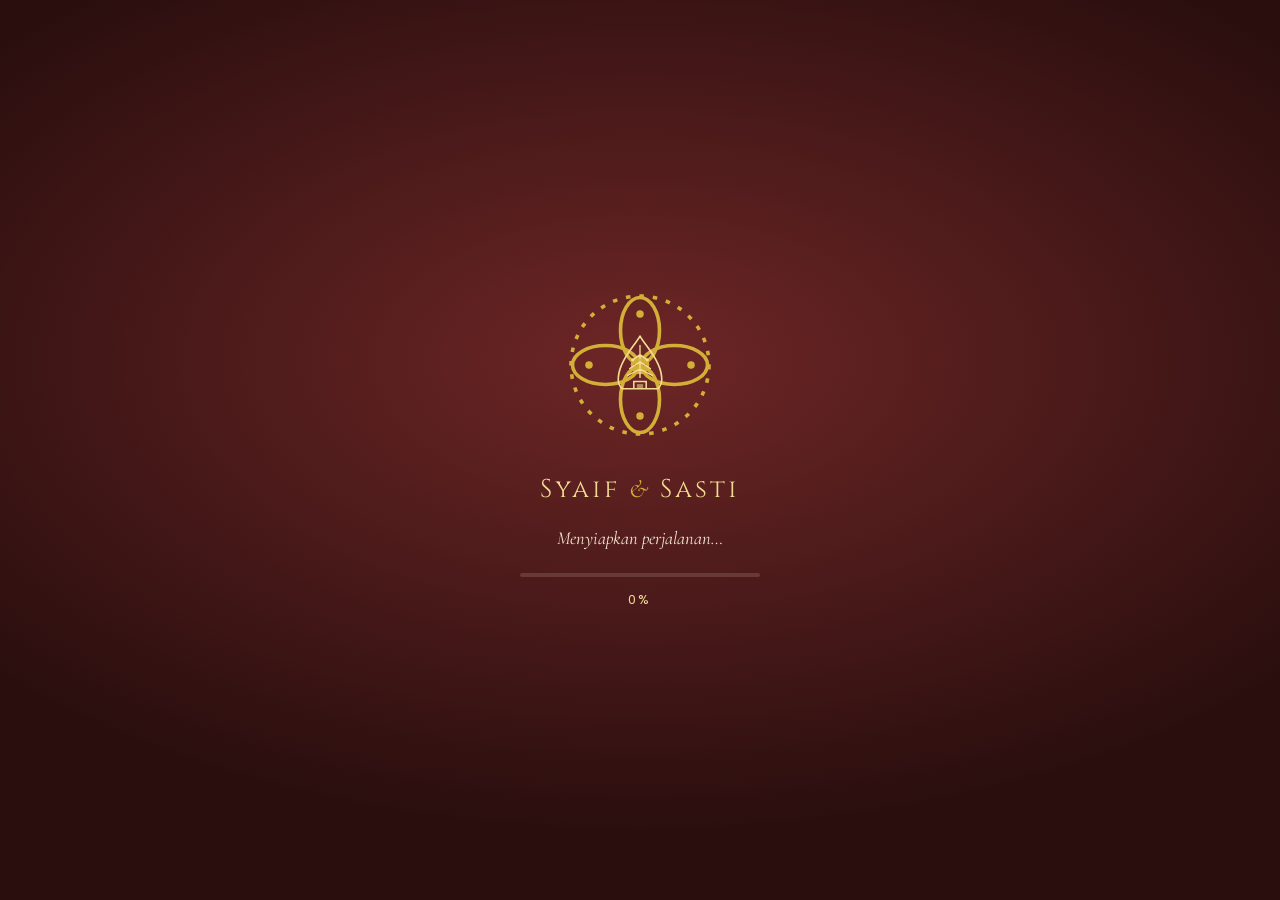
==== commit cf5a012a: "Bangun versi undangan sinematik 3D yang dikendalikan gulir Mesin Three.js 2.5D (latar + peta kedalam" ====
--- a/index.html
+++ b/index.html
@@ -2,10 +2,10 @@
 <html lang="id">
 <head>
   <meta charset="UTF-8">
-  <meta name="viewport" content="width=device-width, initial-scale=1, viewport-fit=cover">
+  <meta name="viewport" content="width=device-width, initial-scale=1, viewport-fit=cover, interactive-widget=resizes-content">
   <title>Undangan Pernikahan Syaif &amp; Sasti · 26 Desember 2026</title>
   <meta name="description" content="Dengan memohon rahmat Allah SWT, kami mengundang Bapak/Ibu/Saudara/i untuk hadir di pernikahan Syaif &amp; Sasti, Sabtu 26 Desember 2026, Cibinong, Bogor.">
-  <meta name="theme-color" content="#5B1E1E">
+  <meta name="theme-color" content="#2A0E0E">
 
   <!-- Pratinjau saat link dibagikan (WhatsApp, Instagram, dll.) -->
   <meta property="og:type" content="website">
@@ -15,27 +15,19 @@
   <meta property="og:image:width" content="1200">
   <meta property="og:image:height" content="630">
   <meta name="twitter:card" content="summary_large_image">
-
   <link rel="icon" href="assets/images/favicon.svg" type="image/svg+xml">
 
-  <!-- Google Fonts: Cinzel (judul), Cormorant Garamond (aksen), Poppins (isi), Amiri Quran (ayat) -->
   <link rel="preconnect" href="https://fonts.googleapis.com">
   <link rel="preconnect" href="https://fonts.gstatic.com" crossorigin>
   <link rel="preconnect" href="https://cdn.jsdelivr.net" crossorigin>
-  <link rel="stylesheet" href="https://fonts.googleapis.com/css2?family=Amiri+Quran&family=Cinzel:wght@500;600;700&family=Cormorant+Garamond:ital,wght@0,500;0,600;1,500&family=Poppins:wght@300;400;500;600&display=swap">
-
-  <!-- Latar 3D hero dimuat lebih awal (crossorigin harus sama dengan TextureLoader) -->
-  <link rel="preload" href="assets/images/palace_bg.webp" as="image" type="image/webp" media="(min-width: 768px)" crossorigin="anonymous">
-  <link rel="preload" href="assets/images/palace_bg_mobile.webp" as="image" type="image/webp" media="(max-width: 767px)" crossorigin="anonymous">
-  <link rel="stylesheet" href="css/style.css">
+  <link rel="modulepreload" href="https://cdn.jsdelivr.net/npm/three@0.187.0/build/three.module.min.js" crossorigin>
+  <link rel="stylesheet" href="https://fonts.googleapis.com/css2?family=Amiri+Quran&family=Cinzel:wght@500;600;700&family=Cormorant+Garamond:ital,wght@0,500;0,600;1,500;1,600&family=Great+Vibes&family=Poppins:wght@300;400;500;600&display=swap">
+  <link rel="stylesheet" href="css/sinema.css">
 </head>
-<body>
-  <!-- Tautan lompat untuk pengguna keyboard / pembaca layar -->
-  <a class="skip-link" href="#salam">Lewati ke isi undangan</a>
-
-  <!-- =====================================================================
-       SVG SPRITE — ikon & ornamen bergaya Jawa (dipakai lewat <use href="#...">)
-       ===================================================================== -->
+<body class="terkunci">
+  <a class="skip-link" href="#naskah">Lewati ke isi undangan</a>
+
+  <!-- Ikon & ornamen (dipakai lewat <use href="#...">) -->
   <svg class="sprite" aria-hidden="true" focusable="false" xmlns="http://www.w3.org/2000/svg">
     <defs>
       <linearGradient id="grad-gold" x1="0" y1="0" x2="1" y2="1">
@@ -43,7 +35,41 @@
         <stop offset=".5" stop-color="#D4AF37"/>
         <stop offset="1" stop-color="#9C7A1C"/>
       </linearGradient>
-    </defs>
+  
+    <symbol id="ico-menu" viewBox="0 0 24 24"><path d="M4 7h16M4 12h16M4 17h10" fill="none" stroke="currentColor" stroke-width="2" stroke-linecap="round"/></symbol>
+    <symbol id="ico-replay" viewBox="0 0 24 24"><g fill="none" stroke="currentColor" stroke-width="1.9" stroke-linecap="round" stroke-linejoin="round"><path d="M4 12a8 8 0 1 0 2.4-5.7"/><path d="M4 4v5h5"/></g></symbol>
+
+    <!-- Gunungan wayang besar untuk sampul (setengah kiri; sisi kanan dicerminkan lewat CSS) -->
+    <linearGradient id="grad-marun" x1="0" y1="0" x2="0" y2="1">
+      <stop offset="0" stop-color="#8A2B23"/><stop offset=".55" stop-color="#5B1E1E"/><stop offset="1" stop-color="#2E0D0D"/>
+    </linearGradient>
+    <radialGradient id="grad-cahaya" cx=".5" cy=".55" r=".6">
+      <stop offset="0" stop-color="#FFE7A8" stop-opacity=".55"/><stop offset="1" stop-color="#FFE7A8" stop-opacity="0"/>
+    </radialGradient>
+    <symbol id="gunungan-besar" viewBox="0 0 200 320">
+      <path d="M200 6C178 40 120 92 92 146 68 192 54 236 60 270c3 18 10 30 18 38h122Z" fill="url(#grad-marun)"/>
+      <path d="M200 6C178 40 120 92 92 146 68 192 54 236 60 270c3 18 10 30 18 38h122" fill="none" stroke="url(#grad-gold)" stroke-width="5" stroke-linejoin="round"/>
+      <path d="M200 24C182 54 134 100 110 146 90 186 78 226 82 256c2 14 7 24 13 31" fill="none" stroke="#D4AF37" stroke-width="1.6" stroke-dasharray="2 5" opacity=".9"/>
+      <ellipse cx="200" cy="170" rx="90" ry="120" fill="url(#grad-cahaya)"/>
+      <g fill="none" stroke="url(#grad-gold)" stroke-linecap="round" stroke-width="3">
+        <path d="M200 40v226"/>
+        <path d="M200 70c-14 6-24 16-28 30M200 96c-20 8-36 22-42 40M200 124c-26 10-46 28-54 50M200 154c-30 12-54 32-62 58M200 186c-30 12-52 30-60 52"/>
+        <path d="M172 100c-8-2-14 2-16 8M158 136c-9-3-17 1-20 9M146 174c-10-2-18 3-20 11M138 212c-10-1-17 5-18 13"/>
+      </g>
+      <g fill="#D4AF37">
+        <circle cx="172" cy="100" r="4"/><circle cx="158" cy="136" r="4.5"/><circle cx="146" cy="174" r="5"/><circle cx="138" cy="212" r="5"/>
+        <path d="M200 30l-6 12h6Z"/>
+      </g>
+      <g fill="#1F5B4E" stroke="#D4AF37" stroke-width="1.5">
+        <path d="M118 150c-10-4-18 2-18 10 8 2 14 0 18-10Z"/><path d="M104 196c-11-3-18 4-17 12 8 1 14-2 17-12Z"/><path d="M96 238c-10-2-16 5-15 12 8 0 13-3 15-12Z"/>
+      </g>
+      <!-- gapura di kaki gunungan -->
+      <path d="M150 308v-38h50v38" fill="#3A1111" stroke="url(#grad-gold)" stroke-width="3"/>
+      <path d="M162 308v-24a10 10 0 0 1 20 0h18" fill="none" stroke="#D4AF37" stroke-width="2"/>
+      <path d="M140 270h60M146 262h54" stroke="url(#grad-gold)" stroke-width="3"/>
+      <path d="M86 308h114" stroke="url(#grad-gold)" stroke-width="5"/>
+    </symbol>
+  </defs>
 
     <!-- Gunungan wayang: simbol pembuka & penutup kisah -->
     <symbol id="ico-gunungan" viewBox="0 0 100 120">
@@ -131,7 +157,7 @@
   </svg>
 
   <!-- =====================================================================
-       A. LOADING SCREEN
+       LOADING
        ===================================================================== -->
   <div class="loader" id="loader" role="status" aria-live="polite">
     <div class="loader__ornament" aria-hidden="true">
@@ -139,390 +165,319 @@
       <svg class="loader__gunungan"><use href="#ico-gunungan"/></svg>
     </div>
     <p class="loader__title">Syaif <span>&amp;</span> Sasti</p>
-    <p class="loader__text">Memuat Undangan…</p>
+    <p class="loader__text">Menyiapkan perjalanan…</p>
     <div class="loader__bar" role="progressbar" aria-label="Progres memuat" aria-valuemin="0" aria-valuemax="100" aria-valuenow="0">
       <span class="loader__fill" id="loader-fill"></span>
     </div>
     <p class="loader__percent" id="loader-percent" aria-hidden="true">0%</p>
   </div>
 
-  <!-- Kontrol musik (muncul setelah undangan dibuka) -->
-  <button class="music-toggle" id="music-toggle" type="button" aria-pressed="false" aria-label="Putar musik" hidden>
-    <svg class="music-toggle__icon music-toggle__icon--on" aria-hidden="true"><use href="#ico-music"/></svg>
-    <svg class="music-toggle__icon music-toggle__icon--off" aria-hidden="true"><use href="#ico-music-off"/></svg>
-  </button>
-  <audio id="bg-music" loop preload="none"></audio>
-
-  <!-- Kursor kustom (hanya perangkat dengan mouse) -->
-  <div class="cursor" aria-hidden="true"><span class="cursor__dot"></span><span class="cursor__ring"></span></div>
+  <!-- Kanvas dunia 3D (tetap di layar; isi bergerak mengikuti gulir) -->
+  <canvas class="dunia" id="dunia" aria-hidden="true"></canvas>
+  <div class="vinyet" aria-hidden="true"></div>
 
   <!-- =====================================================================
-       B. HERO — kanvas Three.js fullscreen
+       SAMPUL — gunungan wayang yang terbelah saat undangan dibuka
        ===================================================================== -->
-  <header class="hero" id="hero">
-    <!-- Gambar cadangan jika WebGL tidak tersedia -->
-    <div class="hero__fallback" aria-hidden="true"></div>
-    <canvas class="hero__canvas" id="scene-canvas" aria-hidden="true"></canvas>
-    <div class="hero__shade" aria-hidden="true"></div>
-
-    <div class="hero__content">
-      <p class="hero__eyebrow" data-hero-item>Undangan Pernikahan</p>
-      <h1 class="hero__title" data-hero-item>
-        <span class="hero__name">Syaif</span>
-        <span class="hero__amp" aria-label="dan">&amp;</span>
-        <span class="hero__name">Sasti</span>
-      </h1>
-      <svg class="hero__divider" data-hero-item aria-hidden="true"><use href="#orn-divider"/></svg>
-      <p class="hero__date" data-hero-item><time datetime="2026-12-26">Sabtu, 26 Desember 2026</time></p>
-      <button class="btn btn--gold btn--glow hero__open" id="open-invitation" type="button" data-hero-item>
-        <svg class="btn__icon" aria-hidden="true"><use href="#ico-letter"/></svg>
-        Buka Undangan
+  <div class="sampul" id="sampul">
+    <div class="sampul__gunungan sampul__gunungan--kiri" aria-hidden="true"><svg viewBox="0 0 200 320" preserveAspectRatio="xMaxYMid slice"><use href="#gunungan-besar"/></svg></div>
+    <div class="sampul__gunungan sampul__gunungan--kanan" aria-hidden="true"><svg viewBox="0 0 200 320" preserveAspectRatio="xMaxYMid slice"><use href="#gunungan-besar"/></svg></div>
+    <div class="sampul__isi">
+      <p class="sampul__kicker">The Wedding of</p>
+      <h1 class="sampul__nama">Syaif <span>&amp;</span> Sasti</h1>
+      <svg class="sampul__garis" aria-hidden="true"><use href="#orn-divider"/></svg>
+      <p class="sampul__tanggal"><time datetime="2026-12-26">Sabtu, 26 Desember 2026</time></p>
+      <p class="sampul__ajakan">Kepada Bapak/Ibu/Saudara/i,<br>dengan hormat kami mengundang Anda dalam perjalanan bahagia kami.</p>
+      <button class="tombol tombol--emas tombol--denyut" id="buka" type="button">
+        <svg aria-hidden="true"><use href="#ico-letter"/></svg>Buka Undangan
       </button>
-      <a class="hero__scroll" id="hero-scroll" href="#salam" hidden>
-        <span>Gulir ke bawah</span>
-        <svg aria-hidden="true"><use href="#ico-chev-down"/></svg>
-      </a>
+      <p class="sampul__catatan">Aktifkan suara untuk pengalaman terbaik</p>
     </div>
-  </header>
-
-  <main id="main">
-    <!-- ===================================================================
-         SALAM & AYAT — QS Ar-Rum (30):21
-         =================================================================== -->
-    <section class="section section--cream section--batik salam" id="salam" aria-labelledby="salam-title">
-      <div class="container container--narrow">
-        <svg class="section__emblem" data-reveal aria-hidden="true"><use href="#ico-gunungan"/></svg>
-        <!-- JANGAN UBAH teks ayat di bawah tanpa verifikasi mushaf (lihat AGENTS.md) -->
-        <p class="ayat__arabic" lang="ar" dir="rtl" data-reveal>وَمِنْ ءَايَٰتِهِۦٓ أَنْ خَلَقَ لَكُم مِّنْ أَنفُسِكُمْ أَزْوَٰجًۭا لِّتَسْكُنُوٓا۟ إِلَيْهَا وَجَعَلَ بَيْنَكُم مَّوَدَّةًۭ وَرَحْمَةًۚ إِنَّ فِى ذَٰلِكَ لَءَايَٰتٍۢ لِّقَوْمٍۢ يَتَفَكَّرُونَ</p>
-        <p class="ayat__translation" data-reveal>“Dan di antara tanda-tanda kekuasaan-Nya ialah Dia menciptakan untukmu isteri-isteri dari jenismu sendiri, supaya kamu cenderung dan merasa tenteram kepadanya, dan dijadikan-Nya diantaramu rasa kasih dan sayang. Sesungguhnya pada yang demikian itu benar-benar terdapat tanda-tanda bagi kaum yang berfikir.”</p>
-        <h2 class="ayat__source" id="salam-title" data-reveal>QS. Ar-Rum (30): 21</h2>
-      </div>
-    </section>
-
-    <!-- ===================================================================
-         C. MEMPELAI
-         =================================================================== -->
-    <section class="section section--cream mempelai" id="mempelai" aria-labelledby="mempelai-title">
-      <div class="container">
-        <header class="section__head" data-reveal>
-          <p class="section__salam">Assalamu’alaikum Warahmatullahi Wabarakatuh</p>
-          <h2 class="section__title" id="mempelai-title">Mempelai</h2>
-          <svg class="section__divider" aria-hidden="true"><use href="#orn-divider"/></svg>
-          <p class="section__lead">Dengan memohon rahmat dan ridha Allah SWT, kami bermaksud menyelenggarakan pernikahan putra-putri kami:</p>
-        </header>
-
-        <div class="couple">
-          <!-- === GANTI DENGAN FOTO ANDA === (path di js/config.js -> ASSETS.groomPhoto) -->
-          <article class="person" data-reveal-stagger>
-            <figure class="person__frame">
-              <img class="person__photo" src="assets/images/groom.webp" width="660" height="880" loading="lazy" decoding="async" alt="Potret Syaif Rahid Safauzan berbusana beskap beludru biru dengan blangkon">
-            </figure>
-            <p class="person__nick">Syaif</p>
-            <h3 class="person__name">Syaif Rahid Safauzan</h3>
-            <p class="person__parents">Putra pertama dari<br><strong>Bapak Ayi Ruswandi</strong> &amp; <strong>Ibu Ririn Sulistyawati</strong></p>
-            <a class="btn btn--outline btn--sm" href="https://instagram.com/syaifrs" target="_blank" rel="noopener noreferrer">
-              <svg class="btn__icon" aria-hidden="true"><use href="#ico-instagram"/></svg>@syaifrs
-            </a>
-          </article>
-
-          <p class="couple__amp" aria-hidden="true" data-reveal>&amp;</p>
-
-          <!-- === GANTI DENGAN FOTO ANDA === (path di js/config.js -> ASSETS.bridePhoto) -->
-          <article class="person" data-reveal-stagger>
-            <figure class="person__frame">
-              <img class="person__photo" src="assets/images/bride.webp" width="660" height="880" loading="lazy" decoding="async" alt="Potret Prasasti berkebaya brokat krem dengan siger emas dan ronce melati">
-            </figure>
-            <p class="person__nick">Sasti</p>
-            <h3 class="person__name">Prasasti</h3>
-            <p class="person__parents">Putri ketiga dari<br><strong>Bapak Suradi Harto</strong> &amp; <strong>Ibu Sri Mulyani</strong></p>
-            <a class="btn btn--outline btn--sm" href="https://instagram.com/saliciaa_" target="_blank" rel="noopener noreferrer">
-              <svg class="btn__icon" aria-hidden="true"><use href="#ico-instagram"/></svg>@saliciaa_
-            </a>
-          </article>
-        </div>
-      </div>
-    </section>
-
-    <!-- ===================================================================
-         D. ACARA — Akad & Resepsi
-         =================================================================== -->
-    <section class="section section--batik acara" id="acara" aria-labelledby="acara-title">
-      <div class="acara__bg" aria-hidden="true"></div>
-      <div class="container">
-        <header class="section__head section__head--light" data-reveal>
-          <p class="section__kicker">Rangkaian Acara</p>
-          <h2 class="section__title" id="acara-title">Hari Bahagia</h2>
-          <svg class="section__divider" aria-hidden="true"><use href="#orn-divider"/></svg>
-          <p class="section__lead">Dengan penuh rasa syukur, kami mengundang Bapak/Ibu/Saudara/i untuk hadir pada:</p>
-        </header>
-
-        <div class="events">
-          <article class="event card" data-reveal-group>
-            <svg class="card__corner card__corner--tl" aria-hidden="true"><use href="#orn-corner"/></svg>
-            <svg class="card__corner card__corner--br" aria-hidden="true"><use href="#orn-corner"/></svg>
-            <svg class="event__icon" aria-hidden="true"><use href="#ico-rings"/></svg>
-            <h3 class="event__title">Akad Nikah</h3>
-            <ul class="event__meta">
-              <li><svg aria-hidden="true"><use href="#ico-calendar"/></svg><time datetime="2026-12-26">Sabtu, 26 Desember 2026</time></li>
-              <li><svg aria-hidden="true"><use href="#ico-clock"/></svg><time datetime="2026-12-26T09:00+07:00">Pukul 09.00 WIB</time></li>
-            </ul>
-          </article>
-
-          <article class="event card" data-reveal-group>
-            <svg class="card__corner card__corner--tl" aria-hidden="true"><use href="#orn-corner"/></svg>
-            <svg class="card__corner card__corner--br" aria-hidden="true"><use href="#orn-corner"/></svg>
-            <svg class="event__icon" aria-hidden="true"><use href="#ico-pendopo"/></svg>
-            <h3 class="event__title">Resepsi</h3>
-            <ul class="event__meta">
-              <li><svg aria-hidden="true"><use href="#ico-calendar"/></svg><time datetime="2026-12-26">Sabtu, 26 Desember 2026</time></li>
-              <li><svg aria-hidden="true"><use href="#ico-clock"/></svg><span><time datetime="2026-12-26T11:00+07:00">11.00</time> – <time datetime="2026-12-26T13:00+07:00">13.00 WIB</time></span></li>
-            </ul>
-          </article>
-        </div>
-
-        <!-- Lokasi: akad & resepsi di tempat yang sama -->
-        <div class="venue card" data-reveal>
-          <svg class="venue__icon" aria-hidden="true"><use href="#ico-pin"/></svg>
-          <h3 class="venue__title">Lokasi Acara</h3>
-          <p class="venue__address">Jl. Bedahan RT 05 RW 01, Pabuaran Mekar,<br>Kec. Cibinong, Kabupaten Bogor</p>
-          <div class="venue__actions">
-            <a class="btn btn--gold" id="maps-link" href="https://maps.app.goo.gl/T7Qgc8HXHPjVvXiM7" target="_blank" rel="noopener noreferrer">
-              <svg class="btn__icon" aria-hidden="true"><use href="#ico-map"/></svg>Lihat Lokasi
-            </a>
-            <a class="btn btn--outline-light" id="calendar-link" href="#" target="_blank" rel="noopener noreferrer">
-              <svg class="btn__icon" aria-hidden="true"><use href="#ico-calendar"/></svg>Simpan ke Kalender
-            </a>
+  </div>
+
+  <!-- Petunjuk gulir -->
+  <div class="petunjuk" id="petunjuk" aria-hidden="true">
+    <span class="petunjuk__jari"></span>
+    <span>Usap ke atas untuk melanjutkan</span>
+  </div>
+
+  <!-- Bilah kemajuan & judul bab -->
+  <div class="kemajuan" aria-hidden="true"><span id="kemajuan-isi"></span></div>
+  <p class="judul-bab" id="judul-bab" aria-live="polite"></p>
+
+  <!-- Kontrol -->
+  <div class="kontrol" id="kontrol" hidden>
+    <button class="kontrol__btn" id="tombol-menu" type="button" aria-label="Buka daftar adegan" aria-expanded="false" aria-controls="menu">
+      <svg aria-hidden="true"><use href="#ico-menu"/></svg>
+    </button>
+    <button class="kontrol__btn" id="tombol-suara" type="button" aria-label="Matikan suara" aria-pressed="true">
+      <svg class="ikon-on" aria-hidden="true"><use href="#ico-music"/></svg>
+      <svg class="ikon-off" aria-hidden="true"><use href="#ico-music-off"/></svg>
+    </button>
+  </div>
+
+  <nav class="menu" id="menu" aria-label="Daftar adegan" hidden>
+    <p class="menu__judul">Perjalanan</p>
+    <ol class="menu__daftar" id="menu-daftar"></ol>
+    <a class="menu__klasik" href="klasik.html">Buka versi ringan (tanpa animasi 3D)</a>
+  </nav>
+
+  <!-- =====================================================================
+       NASKAH — teks yang muncul di atas dunia 3D.
+       data-bab = id bab di js/sinema/cerita.js
+       data-t   = "muncul,hilang" dalam waktu lokal bab (0..1)
+       data-gaya= naik | turun | zoom | kabur (cara muncul)
+       ===================================================================== -->
+  <main class="naskah" id="naskah">
+
+    <!-- BAB: GERBANG -->
+    <section class="bab" data-bab="gerbang" aria-label="Pembuka">
+      <div class="adegan adegan--atas" data-t="0.3,0.84" data-gaya="kabur">
+        <p class="kaligrafi" lang="ar" dir="rtl">بِسْمِ ٱللَّهِ ٱلرَّحْمَٰنِ ٱلرَّحِيمِ</p>
+        <p class="salam">Assalamu’alaikum Warahmatullahi Wabarakatuh</p>
+      </div>
+    </section>
+
+    <!-- BAB: NAMA & AYAT -->
+    <section class="bab" data-bab="nama" aria-labelledby="ayat-judul">
+      <div class="adegan adegan--tengah" data-t="0.06,0.46" data-gaya="naik">
+        <div class="lontar">
+          <!-- JANGAN UBAH teks ayat tanpa verifikasi mushaf (lihat AGENTS.md) -->
+          <p class="lontar__arab" lang="ar" dir="rtl">وَمِنْ ءَايَٰتِهِۦٓ أَنْ خَلَقَ لَكُم مِّنْ أَنفُسِكُمْ أَزْوَٰجًۭا لِّتَسْكُنُوٓا۟ إِلَيْهَا وَجَعَلَ بَيْنَكُم مَّوَدَّةًۭ وَرَحْمَةًۚ إِنَّ فِى ذَٰلِكَ لَءَايَٰتٍۢ لِّقَوْمٍۢ يَتَفَكَّرُونَ</p>
+          <p class="lontar__arti">“Dan di antara tanda-tanda kekuasaan-Nya ialah Dia menciptakan untukmu isteri-isteri dari jenismu sendiri, supaya kamu cenderung dan merasa tenteram kepadanya, dan dijadikan-Nya diantaramu rasa kasih dan sayang. Sesungguhnya pada yang demikian itu benar-benar terdapat tanda-tanda bagi kaum yang berfikir.”</p>
+          <h2 class="lontar__sumber" id="ayat-judul">QS. Ar-Rum (30): 21</h2>
+        </div>
+      </div>
+      <div class="adegan adegan--atas" data-t="0.54,0.94" data-gaya="zoom">
+        <p class="kicker">Dengan memohon rahmat Allah SWT, kami akan melangsungkan pernikahan</p>
+        <h2 class="nama-besar">Syaif <span>&amp;</span> Sasti</h2>
+        <p class="tanggal-besar"><time datetime="2026-12-26">26 · 12 · 2026</time></p>
+      </div>
+    </section>
+
+    <!-- BAB: KISAH CINTA -->
+    <section class="bab" data-bab="kisah" aria-labelledby="kisah-judul">
+      <div class="adegan adegan--atas" data-t="0.0,0.2" data-gaya="kabur">
+        <p class="kicker">Perjalanan Kami</p>
+        <h2 class="judul" id="kisah-judul">Kisah Cinta</h2>
+      </div>
+      <article class="adegan adegan--bawah" data-t="0.12,0.34" data-gaya="naik">
+        <div class="kartu kartu--kertas kisah">
+          <span class="kisah__ikon" aria-hidden="true"><svg><use href="#ico-meet"/></svg></span>
+          <p class="kisah__waktu">2023</p>
+          <h3 class="kisah__judul">Awal Bertemu</h3>
+          <p>Takdir mempertemukan kami di sebuah klinik terapi anak, tempat kami sama-sama bekerja. Di antara ayunan sensori, gym ball, dan tawa anak-anak, sapaan sederhana menjadi awal sebuah cerita.</p>
+        </div>
+      </article>
+      <article class="adegan adegan--bawah" data-t="0.34,0.55" data-gaya="naik">
+        <div class="kartu kartu--kertas kisah">
+          <span class="kisah__ikon" aria-hidden="true"><svg><use href="#ico-heart"/></svg></span>
+          <p class="kisah__waktu">2023 – 2026</p>
+          <h3 class="kisah__judul">Saling Menguatkan</h3>
+          <p>Kesabaran yang kami pelajari dari anak-anak tumbuh menjadi kesabaran untuk satu sama lain. Pelan-pelan kami sadar, doa kami menyebut nama yang sama.</p>
+        </div>
+      </article>
+      <article class="adegan adegan--bawah" data-t="0.55,0.74" data-gaya="naik">
+        <div class="kartu kartu--kertas kisah">
+          <span class="kisah__ikon" aria-hidden="true"><svg><use href="#ico-bond"/></svg></span>
+          <p class="kisah__waktu"><time datetime="2026-08-15">15 Agustus 2026</time></p>
+          <h3 class="kisah__judul">Lamaran</h3>
+          <p>Dengan restu kedua keluarga, Syaif datang meminang Sasti. Niat baik itu disambut dengan haru dan bahagia.</p>
+        </div>
+      </article>
+      <article class="adegan adegan--atas" data-t="0.78,1.0" data-gaya="zoom">
+        <p class="kisah__waktu kisah__waktu--besar"><time datetime="2026-12-26">26 Desember 2026</time></p>
+        <h3 class="judul">Menuju Halal</h3>
+        <p class="teks-lembut">Dengan mengucap Bismillah, kami melangkah menuju ikatan suci pernikahan.</p>
+      </article>
+    </section>
+
+    <!-- BAB: MEMPELAI -->
+    <section class="bab" data-bab="mempelai" aria-labelledby="mempelai-judul">
+      <div class="adegan adegan--atas" data-t="0.02,0.24" data-gaya="kabur">
+        <p class="kicker">Kami yang berbahagia</p>
+        <h2 class="judul" id="mempelai-judul">Mempelai</h2>
+      </div>
+      <article class="adegan adegan--bawah" data-t="0.24,0.53" data-gaya="naik">
+        <div class="kartu kartu--kaca orang">
+          <p class="orang__panggilan">Syaif</p>
+          <h3 class="orang__nama">Syaif Rahid Safauzan</h3>
+          <p class="orang__ortu">Putra pertama dari<br><strong>Bapak Ayi Ruswandi</strong> &amp; <strong>Ibu Ririn Sulistyawati</strong></p>
+          <a class="tombol tombol--garis tombol--kecil" href="https://instagram.com/syaifrs" target="_blank" rel="noopener noreferrer"><svg aria-hidden="true"><use href="#ico-instagram"/></svg>@syaifrs</a>
+        </div>
+      </article>
+      <article class="adegan adegan--bawah" data-t="0.58,0.88" data-gaya="naik">
+        <div class="kartu kartu--kaca orang">
+          <p class="orang__panggilan">Sasti</p>
+          <h3 class="orang__nama">Prasasti</h3>
+          <p class="orang__ortu">Putri ketiga dari<br><strong>Bapak Suradi Harto</strong> &amp; <strong>Ibu Sri Mulyani</strong></p>
+          <a class="tombol tombol--garis tombol--kecil" href="https://instagram.com/saliciaa_" target="_blank" rel="noopener noreferrer"><svg aria-hidden="true"><use href="#ico-instagram"/></svg>@saliciaa_</a>
+        </div>
+      </article>
+    </section>
+
+    <!-- BAB: ACARA -->
+    <section class="bab" data-bab="acara" aria-labelledby="acara-judul">
+      <div class="adegan adegan--atas" data-t="0.0,0.16" data-gaya="kabur">
+        <p class="kicker">Rangkaian Acara</p>
+        <h2 class="judul" id="acara-judul">Hari Bahagia</h2>
+      </div>
+      <article class="adegan adegan--bawah" data-t="0.12,0.36" data-gaya="naik">
+        <div class="kartu kartu--kayu acara">
+          <svg class="acara__ikon" aria-hidden="true"><use href="#ico-rings"/></svg>
+          <h3 class="acara__judul">Akad Nikah</h3>
+          <p class="acara__info"><svg aria-hidden="true"><use href="#ico-calendar"/></svg><time datetime="2026-12-26">Sabtu, 26 Desember 2026</time></p>
+          <p class="acara__info"><svg aria-hidden="true"><use href="#ico-clock"/></svg><time datetime="2026-12-26T09:00+07:00">Pukul 09.00 WIB</time></p>
+        </div>
+      </article>
+      <article class="adegan adegan--bawah" data-t="0.36,0.58" data-gaya="naik">
+        <div class="kartu kartu--kayu acara">
+          <svg class="acara__ikon" aria-hidden="true"><use href="#ico-pendopo"/></svg>
+          <h3 class="acara__judul">Resepsi</h3>
+          <p class="acara__info"><svg aria-hidden="true"><use href="#ico-calendar"/></svg><time datetime="2026-12-26">Sabtu, 26 Desember 2026</time></p>
+          <p class="acara__info"><svg aria-hidden="true"><use href="#ico-clock"/></svg><span><time datetime="2026-12-26T11:00+07:00">11.00</time> – <time datetime="2026-12-26T13:00+07:00">13.00 WIB</time></span></p>
+        </div>
+      </article>
+      <div class="adegan adegan--tengah" data-t="0.58,0.78" data-gaya="zoom">
+        <p class="kicker">Menuju hari bahagia</p>
+        <div class="hitung" id="hitung" role="timer" aria-label="Waktu menuju akad nikah">
+          <div class="hitung__kotak"><span class="hitung__angka" data-unit="days">00</span><span class="hitung__label">Hari</span></div>
+          <div class="hitung__kotak"><span class="hitung__angka" data-unit="hours">00</span><span class="hitung__label">Jam</span></div>
+          <div class="hitung__kotak"><span class="hitung__angka" data-unit="minutes">00</span><span class="hitung__label">Menit</span></div>
+          <div class="hitung__kotak"><span class="hitung__angka" data-unit="seconds">00</span><span class="hitung__label">Detik</span></div>
+        </div>
+        <p class="hitung__selesai" id="hitung-selesai" hidden>Alhamdulillah, hari bahagia telah tiba.</p>
+      </div>
+      <article class="adegan adegan--bawah" data-t="0.78,1.0" data-gaya="naik">
+        <div class="kartu kartu--kayu acara">
+          <svg class="acara__ikon" aria-hidden="true"><use href="#ico-pin"/></svg>
+          <h3 class="acara__judul">Lokasi Acara</h3>
+          <p class="acara__alamat">Jl. Bedahan RT 05 RW 01, Pabuaran Mekar,<br>Kec. Cibinong, Kabupaten Bogor</p>
+          <div class="acara__aksi">
+            <a class="tombol tombol--emas tombol--kecil" id="tautan-peta" href="https://maps.app.goo.gl/T7Qgc8HXHPjVvXiM7" target="_blank" rel="noopener noreferrer"><svg aria-hidden="true"><use href="#ico-map"/></svg>Lihat Lokasi</a>
+            <a class="tombol tombol--garis tombol--kecil" id="tautan-kalender" href="#" target="_blank" rel="noopener noreferrer"><svg aria-hidden="true"><use href="#ico-calendar"/></svg>Simpan Tanggal</a>
           </div>
         </div>
-      </div>
-    </section>
-
-    <!-- ===================================================================
-         E. HITUNG MUNDUR
-         =================================================================== -->
-    <section class="section section--maroon countdown" id="hitung-mundur" aria-labelledby="countdown-title">
-      <div class="container">
-        <header class="section__head section__head--light" data-reveal>
-          <p class="section__kicker">Menuju Hari Bahagia</p>
-          <h2 class="section__title" id="countdown-title">Hitung Mundur</h2>
-          <svg class="section__divider" aria-hidden="true"><use href="#orn-divider"/></svg>
-        </header>
-        <div class="countdown__grid" id="countdown" role="timer" aria-live="off" aria-label="Waktu menuju akad nikah">
-          <div class="countdown__card" data-reveal-group><span class="countdown__num" data-unit="days">00</span><span class="countdown__label">Hari</span></div>
-          <div class="countdown__card" data-reveal-group><span class="countdown__num" data-unit="hours">00</span><span class="countdown__label">Jam</span></div>
-          <div class="countdown__card" data-reveal-group><span class="countdown__num" data-unit="minutes">00</span><span class="countdown__label">Menit</span></div>
-          <div class="countdown__card" data-reveal-group><span class="countdown__num" data-unit="seconds">00</span><span class="countdown__label">Detik</span></div>
-        </div>
-        <p class="countdown__done" id="countdown-done" hidden>Alhamdulillah, hari bahagia telah tiba. Terima kasih atas doa dan restunya.</p>
-      </div>
-    </section>
-
-    <!-- ===================================================================
-         G. KISAH CINTA — gulungan naskah
-         =================================================================== -->
-    <section class="section section--cream section--batik kisah" id="kisah" aria-labelledby="kisah-title">
-      <div class="container container--narrow">
-        <header class="section__head" data-reveal>
-          <p class="section__kicker">Perjalanan Kami</p>
-          <h2 class="section__title" id="kisah-title">Kisah Cinta</h2>
-          <svg class="section__divider" aria-hidden="true"><use href="#orn-divider"/></svg>
-        </header>
-
-        <div class="scroll-paper" data-reveal>
-          <span class="scroll-paper__rod scroll-paper__rod--top" aria-hidden="true"></span>
-          <ol class="timeline">
-            <li class="timeline__item" data-reveal-group>
-              <span class="timeline__icon" aria-hidden="true"><svg><use href="#ico-meet"/></svg></span>
-              <p class="timeline__date">2023</p>
-              <h3 class="timeline__title">Awal Bertemu</h3>
-              <p class="timeline__text">Takdir mempertemukan kami di tempat kerja. Sapaan sederhana di sela kesibukan menjadi awal dari sebuah cerita yang tak pernah kami duga.</p>
-            </li>
-            <li class="timeline__item" data-reveal-group>
-              <span class="timeline__icon" aria-hidden="true"><svg><use href="#ico-heart"/></svg></span>
-              <p class="timeline__date">2023 – 2026</p>
-              <h3 class="timeline__title">Saling Mengenal</h3>
-              <p class="timeline__text">Obrolan ringan tumbuh menjadi rasa nyaman. Kami belajar saling memahami dan menguatkan, hingga sadar bahwa doa kami menyebut nama yang sama.</p>
-            </li>
-            <li class="timeline__item" data-reveal-group>
-              <span class="timeline__icon" aria-hidden="true"><svg><use href="#ico-bond"/></svg></span>
-              <p class="timeline__date"><time datetime="2026-08-15">15 Agustus 2026</time></p>
-              <h3 class="timeline__title">Lamaran</h3>
-              <p class="timeline__text">Dengan restu kedua keluarga, Syaif datang meminang Sasti. Niat baik itu disambut dengan haru dan bahagia.</p>
-            </li>
-            <li class="timeline__item" data-reveal-group>
-              <span class="timeline__icon" aria-hidden="true"><svg><use href="#ico-rings"/></svg></span>
-              <p class="timeline__date"><time datetime="2026-12-26">26 Desember 2026</time></p>
-              <h3 class="timeline__title">Hari Pernikahan</h3>
-              <p class="timeline__text">Dengan mengucap Bismillah, kami melangkah menuju ikatan suci pernikahan. Semoga menjadi keluarga yang sakinah, mawaddah, wa rahmah.</p>
-            </li>
-          </ol>
-          <span class="scroll-paper__rod scroll-paper__rod--bottom" aria-hidden="true"></span>
-        </div>
-      </div>
-    </section>
-
-    <!-- ===================================================================
-         F. GALERI — diisi otomatis dari js/config.js (GALLERY)
-         =================================================================== -->
-    <section class="section section--cream galeri" id="galeri" aria-labelledby="galeri-title">
-      <div class="container">
-        <header class="section__head" data-reveal>
-          <p class="section__kicker">Momen Kami</p>
-          <h2 class="section__title" id="galeri-title">Galeri</h2>
-          <svg class="section__divider" aria-hidden="true"><use href="#orn-divider"/></svg>
-        </header>
-        <ul class="gallery" id="gallery" aria-label="Foto galeri, pilih untuk memperbesar"></ul>
-      </div>
-    </section>
-
-    <!-- ===================================================================
-         H. RSVP & UCAPAN
-         =================================================================== -->
-    <section class="section section--batik ucapan" id="ucapan" aria-labelledby="ucapan-title">
-      <div class="container">
-        <header class="section__head section__head--light" data-reveal>
-          <p class="section__kicker">Konfirmasi Kehadiran</p>
-          <h2 class="section__title" id="ucapan-title">RSVP &amp; Ucapan</h2>
-          <svg class="section__divider" aria-hidden="true"><use href="#orn-divider"/></svg>
-          <p class="section__lead">Mohon konfirmasi kehadiran dan kirimkan doa terbaik untuk kedua mempelai.</p>
-        </header>
-
-        <div class="rsvp">
-          <form class="rsvp__form card card--paper" id="rsvp-form" novalidate data-reveal>
-            <div class="field">
-              <label class="field__label" for="rsvp-name">Nama</label>
-              <input class="field__input" id="rsvp-name" name="name" type="text" autocomplete="name" required maxlength="50" placeholder="Nama Anda">
-              <p class="field__error" id="rsvp-name-error" hidden>Mohon isi nama Anda.</p>
-            </div>
-
-            <fieldset class="field">
-              <legend class="field__label">Konfirmasi Kehadiran</legend>
-              <div class="choice">
-                <label class="choice__item"><input type="radio" name="attendance" value="hadir" required><span><svg aria-hidden="true"><use href="#ico-heart"/></svg>Ya, saya hadir</span></label>
-                <label class="choice__item"><input type="radio" name="attendance" value="tidak"><span>Maaf, tidak bisa</span></label>
-              </div>
-              <p class="field__error" id="rsvp-attendance-error" hidden>Mohon pilih konfirmasi kehadiran.</p>
-            </fieldset>
-
-            <div class="field" id="guests-field">
-              <label class="field__label" for="rsvp-guests">Jumlah Tamu</label>
-              <select class="field__input" id="rsvp-guests" name="guests">
-                <option value="1">1 orang</option>
-                <option value="2">2 orang</option>
-                <option value="3">3 orang</option>
-                <option value="4">4 orang</option>
-              </select>
-            </div>
-
-            <div class="field">
-              <label class="field__label" for="rsvp-message">Ucapan &amp; Doa</label>
-              <textarea class="field__input" id="rsvp-message" name="message" rows="4" maxlength="300" required placeholder="Tulis ucapan dan doa terbaik…"></textarea>
-              <p class="field__hint"><span id="message-count">0</span>/300</p>
-              <p class="field__error" id="rsvp-message-error" hidden>Mohon tulis ucapan Anda.</p>
-            </div>
-
-            <button class="btn btn--maroon btn--block" type="submit">
-              <svg class="btn__icon" aria-hidden="true"><use href="#ico-send"/></svg>Kirim Ucapan
-            </button>
-          </form>
-
-          <div class="wishes" data-reveal>
-            <div class="wishes__stats" aria-live="polite">
-              <p><strong id="stat-total">0</strong> Ucapan</p>
-              <p><strong id="stat-hadir">0</strong> Hadir</p>
-              <p><strong id="stat-tidak">0</strong> Tidak Hadir</p>
-            </div>
-            <ul class="wishes__list" id="wishes-list" aria-label="Daftar ucapan" tabindex="0"></ul>
-            <p class="wishes__empty" id="wishes-empty">Belum ada ucapan. Jadilah yang pertama mengirim doa untuk Syaif &amp; Sasti.</p>
+      </article>
+    </section>
+
+    <!-- BAB: GALERI (foto melayang di dunia 3D, ketuk untuk memperbesar) -->
+    <section class="bab" data-bab="galeri" aria-labelledby="galeri-judul">
+      <div class="adegan adegan--atas" data-t="0.0,0.2" data-gaya="kabur">
+        <p class="kicker">Momen Kami</p>
+        <h2 class="judul" id="galeri-judul">Galeri</h2>
+      </div>
+      <div class="adegan adegan--bawah adegan--pipih" data-t="0.12,0.95" data-gaya="naik">
+        <p class="petunjuk-kecil"><svg aria-hidden="true"><use href="#ico-image"/></svg>Ketuk foto untuk memperbesar</p>
+        <ul class="galeri-akses" id="galeri-akses" aria-label="Daftar foto galeri"></ul>
+      </div>
+    </section>
+
+    <!-- BAB: SENJA — RSVP, ucapan, hadiah -->
+    <section class="bab" data-bab="senja" aria-labelledby="ucapan-judul">
+      <article class="adegan adegan--tengah" data-t="0.06,0.46" data-gaya="naik">
+        <div class="kartu kartu--kaca ucapan">
+          <p class="kicker">Doa &amp; Restu</p>
+          <h2 class="judul judul--sedang" id="ucapan-judul">Ucapan &amp; Kehadiran</h2>
+          <div class="ucapan__statistik" aria-live="polite">
+            <p><strong id="stat-total">0</strong>Ucapan</p>
+            <p><strong id="stat-hadir">0</strong>Hadir</p>
+            <p><strong id="stat-tidak">0</strong>Berhalangan</p>
           </div>
-        </div>
-      </div>
-    </section>
-
-    <!-- ===================================================================
-         I. HADIAH
-         =================================================================== -->
-    <section class="section section--cream section--batik hadiah" id="hadiah" aria-labelledby="hadiah-title">
-      <div class="container">
-        <header class="section__head" data-reveal>
-          <p class="section__kicker">Tanda Kasih</p>
-          <h2 class="section__title" id="hadiah-title">Kirim Hadiah</h2>
-          <svg class="section__divider" aria-hidden="true"><use href="#orn-divider"/></svg>
-          <p class="section__lead">Doa restu Anda adalah karunia yang sangat berarti bagi kami. Namun jika ingin memberikan tanda kasih, Anda dapat mengirimkannya melalui:</p>
-        </header>
-
-        <div class="gifts">
-          <article class="gift card card--maroon" data-reveal-group>
-            <svg class="card__corner card__corner--tl" aria-hidden="true"><use href="#orn-corner"/></svg>
-            <svg class="card__corner card__corner--br" aria-hidden="true"><use href="#orn-corner"/></svg>
-            <div class="gift__head">
-              <svg class="gift__icon" aria-hidden="true"><use href="#ico-bank"/></svg>
-              <p class="gift__brand">BCA</p>
-            </div>
-            <p class="gift__label">Nomor Rekening</p>
-            <p class="gift__number" id="bank-number">6830 6315 59</p>
-            <p class="gift__owner">a.n. Prasasti</p>
-            <button class="btn btn--gold btn--sm" type="button" data-copy="6830631559" data-copy-message="Nomor rekening berhasil disalin!">
-              <svg class="btn__icon" aria-hidden="true"><use href="#ico-copy"/></svg>Salin Nomor
-            </button>
-          </article>
-
-          <article class="gift card card--maroon" data-reveal-group>
-            <svg class="card__corner card__corner--tl" aria-hidden="true"><use href="#orn-corner"/></svg>
-            <svg class="card__corner card__corner--br" aria-hidden="true"><use href="#orn-corner"/></svg>
-            <div class="gift__head">
-              <svg class="gift__icon" aria-hidden="true"><use href="#ico-gift"/></svg>
-              <p class="gift__brand">Kirim Kado</p>
-            </div>
-            <p class="gift__label">Alamat Pengiriman</p>
-            <p class="gift__address">Komplek IPB 4 Blok C No. 53,<br>Tanah Baru, Bogor Utara 16154</p>
-            <button class="btn btn--gold btn--sm" type="button" data-copy="Komplek IPB 4 Blok C No. 53, Tanah Baru, Bogor Utara 16154" data-copy-message="Alamat berhasil disalin!">
-              <svg class="btn__icon" aria-hidden="true"><use href="#ico-copy"/></svg>Salin Alamat
-            </button>
-          </article>
-        </div>
-      </div>
-    </section>
-
-    <!-- ===================================================================
-         J. PENUTUP
-         =================================================================== -->
-    <section class="section penutup" id="penutup" aria-labelledby="penutup-title">
-      <div class="penutup__bg" aria-hidden="true"></div>
-      <div class="container container--narrow penutup__content">
-        <p class="penutup__text" data-reveal>Merupakan suatu kehormatan dan kebahagiaan bagi kami apabila Bapak/Ibu/Saudara/i berkenan hadir dan memberikan doa restu kepada kedua mempelai.</p>
-        <p class="penutup__text" data-reveal>Atas kehadiran dan doa restunya, kami ucapkan terima kasih.</p>
-        <p class="penutup__salam" data-reveal>Wassalamu’alaikum Warahmatullahi Wabarakatuh</p>
-
-        <div class="penutup__gate" data-reveal>
-          <img class="penutup__gate-img penutup__gate-img--left" src="assets/images/gate_left.webp" width="853" height="1100" loading="lazy" decoding="async" alt="">
-          <div class="penutup__names">
-            <p class="penutup__kicker">Kami yang berbahagia</p>
-            <h2 class="penutup__title" id="penutup-title">Syaif <span>&amp;</span> Sasti</h2>
-            <p class="penutup__families">Beserta keluarga besar<br>Bapak Ayi Ruswandi &amp; Ibu Ririn Sulistyawati<br>Bapak Suradi Harto &amp; Ibu Sri Mulyani</p>
-            <p class="penutup__date"><time datetime="2026-12-26">26 · 12 · 2026</time></p>
+          <ul class="ucapan__cuplikan" id="ucapan-cuplikan" aria-label="Ucapan terbaru"></ul>
+          <div class="ucapan__aksi">
+            <button class="tombol tombol--emas" type="button" data-buka="lembar-rsvp"><svg aria-hidden="true"><use href="#ico-send"/></svg>Kirim Ucapan &amp; RSVP</button>
+            <button class="tombol tombol--garis tombol--kecil" type="button" data-buka="lembar-ucapan">Lihat semua ucapan</button>
           </div>
-          <img class="penutup__gate-img penutup__gate-img--right" src="assets/images/gate_right.webp" width="712" height="1100" loading="lazy" decoding="async" alt="">
-        </div>
+        </div>
+      </article>
+      <article class="adegan adegan--tengah" data-t="0.5,0.96" data-gaya="naik">
+        <div class="hadiah">
+          <p class="kicker">Tanda Kasih</p>
+          <h2 class="judul judul--sedang">Kirim Hadiah</h2>
+          <p class="teks-lembut">Doa restu Anda adalah hadiah terindah. Namun bila ingin memberi tanda kasih:</p>
+          <div class="kartu kartu--marun hadiah__kartu">
+            <p class="hadiah__merek"><svg aria-hidden="true"><use href="#ico-bank"/></svg>BCA</p>
+            <p class="hadiah__nomor">6830 6315 59</p>
+            <p class="hadiah__nama">a.n. Prasasti</p>
+            <button class="tombol tombol--emas tombol--kecil" type="button" data-copy="6830631559" data-copy-message="Nomor rekening berhasil disalin!"><svg aria-hidden="true"><use href="#ico-copy"/></svg>Salin Nomor</button>
+          </div>
+          <div class="kartu kartu--marun hadiah__kartu">
+            <p class="hadiah__merek"><svg aria-hidden="true"><use href="#ico-gift"/></svg>Kirim Kado</p>
+            <p class="hadiah__alamat">Komplek IPB 4 Blok C No. 53,<br>Tanah Baru, Bogor Utara 16154</p>
+            <button class="tombol tombol--emas tombol--kecil" type="button" data-copy="Komplek IPB 4 Blok C No. 53, Tanah Baru, Bogor Utara 16154" data-copy-message="Alamat berhasil disalin!"><svg aria-hidden="true"><use href="#ico-copy"/></svg>Salin Alamat</button>
+          </div>
+        </div>
+      </article>
+    </section>
+
+    <!-- BAB: PENUTUP -->
+    <section class="bab" data-bab="penutup" aria-labelledby="penutup-judul">
+      <div class="adegan adegan--atas" data-t="0.3,1.2" data-gaya="kabur">
+        <p class="teks-penutup">Merupakan suatu kehormatan dan kebahagiaan bagi kami apabila Bapak/Ibu/Saudara/i berkenan hadir dan memberikan doa restu.</p>
+        <p class="salam">Terima kasih · Wassalamu’alaikum Warahmatullahi Wabarakatuh</p>
+        <h2 class="nama-besar nama-besar--sedang" id="penutup-judul">Syaif <span>&amp;</span> Sasti</h2>
+        <p class="keluarga">Beserta keluarga besar Bapak Ayi Ruswandi &amp; Ibu Ririn Sulistyawati<br>dan Bapak Suradi Harto &amp; Ibu Sri Mulyani</p>
+      </div>
+      <div class="adegan adegan--bawah adegan--pipih" data-t="0.82,1.2" data-gaya="naik">
+        <button class="tombol tombol--garis tombol--kecil" type="button" id="ulang"><svg aria-hidden="true"><use href="#ico-replay"/></svg>Putar dari awal</button>
+        <p class="kredit">Musik: “Gamelan angka 2 Kraton Ngayogyakarta” oleh <a href="https://commons.wikimedia.org/wiki/File:Gamelan_angka_2_Kraton_Ngayogyakarta.ogg" target="_blank" rel="noopener noreferrer">RTB45</a> (CC BY 4.0) · Suara alam: Wikimedia Commons, lihat <a href="https://github.com/hydroneuroforge-create/bahanweb3dwedding#kredit" target="_blank" rel="noopener noreferrer">kredit</a></p>
       </div>
     </section>
   </main>
 
-  <footer class="footer">
-    <p>Dibuat dengan <svg class="footer__heart" aria-label="cinta" role="img"><use href="#ico-heart"/></svg> untuk Syaif &amp; Sasti · 2026</p>
-    <p class="footer__credit">Musik: “Gamelan angka 2 Kraton Ngayogyakarta” oleh <a href="https://commons.wikimedia.org/wiki/File:Gamelan_angka_2_Kraton_Ngayogyakarta.ogg" target="_blank" rel="noopener noreferrer">RTB45</a>, lisensi <a href="https://creativecommons.org/licenses/by/4.0/" target="_blank" rel="noopener noreferrer">CC BY 4.0</a>.</p>
-  </footer>
-
-  <!-- Navigasi bawah -->
-  <nav class="dock" id="dock" aria-label="Navigasi bagian undangan" hidden>
-    <a class="dock__link" href="#mempelai"><svg aria-hidden="true"><use href="#ico-couple"/></svg><span>Mempelai</span></a>
-    <a class="dock__link" href="#acara"><svg aria-hidden="true"><use href="#ico-calendar"/></svg><span>Acara</span></a>
-    <a class="dock__link" href="#galeri"><svg aria-hidden="true"><use href="#ico-image"/></svg><span>Galeri</span></a>
-    <a class="dock__link" href="#ucapan"><svg aria-hidden="true"><use href="#ico-chat"/></svg><span>Ucapan</span></a>
-    <a class="dock__link" href="#hadiah"><svg aria-hidden="true"><use href="#ico-gift"/></svg><span>Hadiah</span></a>
-  </nav>
-
-  <!-- Lightbox galeri -->
+  <!-- Ruang gulir: tingginya diatur main.js sesuai panjang naskah -->
+  <div class="ruang-gulir" id="ruang-gulir" aria-hidden="true"></div>
+
+  <!-- =====================================================================
+       LEMBAR (dialog) — RSVP, daftar ucapan, lightbox
+       ===================================================================== -->
+  <dialog class="lembar" id="lembar-rsvp" aria-labelledby="rsvp-judul">
+    <form class="lembar__isi" id="rsvp-form" novalidate>
+      <header class="lembar__kepala">
+        <h2 class="lembar__judul" id="rsvp-judul">Ucapan &amp; Kehadiran</h2>
+        <button class="lembar__tutup" type="button" data-tutup aria-label="Tutup"><svg aria-hidden="true"><use href="#ico-close"/></svg></button>
+      </header>
+      <div class="field">
+        <label class="field__label" for="rsvp-name">Nama</label>
+        <input class="field__input" id="rsvp-name" name="name" type="text" autocomplete="name" required maxlength="50" placeholder="Nama Anda">
+        <p class="field__error" id="rsvp-name-error" hidden>Mohon isi nama Anda.</p>
+      </div>
+      <fieldset class="field">
+        <legend class="field__label">Konfirmasi Kehadiran</legend>
+        <div class="pilihan">
+          <label class="pilihan__item"><input type="radio" name="attendance" value="hadir" required><span><svg aria-hidden="true"><use href="#ico-heart"/></svg>Insya Allah hadir</span></label>
+          <label class="pilihan__item"><input type="radio" name="attendance" value="tidak"><span>Maaf, berhalangan</span></label>
+        </div>
+        <p class="field__error" id="rsvp-attendance-error" hidden>Mohon pilih konfirmasi kehadiran.</p>
+      </fieldset>
+      <div class="field" id="guests-field">
+        <label class="field__label" for="rsvp-guests">Jumlah Tamu</label>
+        <select class="field__input" id="rsvp-guests" name="guests">
+          <option value="1">1 orang</option><option value="2">2 orang</option><option value="3">3 orang</option><option value="4">4 orang</option>
+        </select>
+      </div>
+      <div class="field">
+        <label class="field__label" for="rsvp-message">Ucapan &amp; Doa</label>
+        <textarea class="field__input" id="rsvp-message" name="message" rows="4" maxlength="300" required placeholder="Tulis ucapan dan doa terbaik…"></textarea>
+        <p class="field__hint"><span id="message-count">0</span>/300</p>
+        <p class="field__error" id="rsvp-message-error" hidden>Mohon tulis ucapan Anda.</p>
+      </div>
+      <button class="tombol tombol--marun tombol--penuh" type="submit"><svg aria-hidden="true"><use href="#ico-send"/></svg>Kirim Ucapan</button>
+    </form>
+  </dialog>
+
+  <dialog class="lembar" id="lembar-ucapan" aria-labelledby="daftar-ucapan-judul">
+    <div class="lembar__isi">
+      <header class="lembar__kepala">
+        <h2 class="lembar__judul" id="daftar-ucapan-judul">Semua Ucapan</h2>
+        <button class="lembar__tutup" type="button" data-tutup aria-label="Tutup"><svg aria-hidden="true"><use href="#ico-close"/></svg></button>
+      </header>
+      <ul class="ucapan__daftar" id="wishes-list" aria-label="Daftar ucapan"></ul>
+      <p class="ucapan__kosong" id="wishes-empty">Belum ada ucapan. Jadilah yang pertama mengirim doa untuk Syaif &amp; Sasti.</p>
+    </div>
+  </dialog>
+
   <dialog class="lightbox" id="lightbox" aria-label="Pratinjau foto">
     <figure class="lightbox__figure">
       <img class="lightbox__img" id="lightbox-img" src="data:," alt="">
@@ -534,17 +489,25 @@
     <p class="lightbox__counter" id="lightbox-counter" aria-live="polite"></p>
   </dialog>
 
-  <!-- Notifikasi singkat -->
   <div class="toast" id="toast" role="status" aria-live="polite"></div>
 
-  <!-- ===================== SCRIPT =====================
-       Urutan penting: library -> config -> scene -> main.
-       Three.js dimuat oleh scene.js (ES module dari CDN). -->
-  <script src="https://cdn.jsdelivr.net/npm/gsap@3.15.0/dist/gsap.min.js" integrity="sha384-XmJ9SoHtVOHoQUcKvFAzVXwdkKo1Ie3bhmSoIAkcdsHGaIrVJIkmozyq0FJeb/Ly" crossorigin="anonymous" defer></script>
-  <script src="https://cdn.jsdelivr.net/npm/gsap@3.15.0/dist/ScrollTrigger.min.js" integrity="sha384-wl5TeDVvOWt30Pbf8aSo2ZrzsOjddu3avOBvHe+p+OhJt9gP6w9YXmDkN5DK2/dF" crossorigin="anonymous" defer></script>
-  <script src="https://cdn.jsdelivr.net/npm/lenis@1.3.27/dist/lenis.min.js" integrity="sha384-R18XzqnxvVLEF+BYfhpmDx30v7eP83fAckyfoRzK7/Uf6nGqufcmsk0eAKo7S3RU" crossorigin="anonymous" defer></script>
-  <script src="js/config.js" defer></script>
-  <script src="js/scene.js" defer></script>
-  <script src="js/main.js" defer></script>
+  <noscript><p class="noscript">Undangan ini membutuhkan JavaScript. <a href="klasik.html">Buka versi ringan</a>.</p></noscript>
+
+  <script>
+    // Cek WebGL sedini mungkin: perangkat tanpa WebGL langsung ke versi ringan
+    (function () {
+      var c = document.createElement('canvas');
+      if (!(c.getContext('webgl2') || c.getContext('webgl'))) location.replace('klasik.html');
+    })();
+  </script>
+  <script type="importmap">
+    {
+      "imports": {
+        "three": "https://cdn.jsdelivr.net/npm/three@0.187.0/build/three.module.min.js",
+        "three/addons/": "https://cdn.jsdelivr.net/npm/three@0.187.0/examples/jsm/"
+      }
+    }
+  </script>
+  <script type="module" src="js/sinema/main.js"></script>
 </body>
 </html>
--- a/css/sinema.css
+++ b/css/sinema.css
@@ -0,0 +1,463 @@
+/* =========================================================================
+   UNDANGAN SINEMATIK — gaya tampilan (mobile-first)
+   Struktur:
+     1. Variabel
+     2. Dasar & lapisan tetap (kanvas, vinyet, ruang gulir)
+     3. Loading & sampul gunungan
+     4. Kontrol (kemajuan, judul bab, menu, suara, petunjuk)
+     5. Naskah: posisi adegan & cara muncul
+     6. Komponen teks & kartu (lontar, kertas, kaca, kayu, marun)
+     7. Isi khusus (kisah, mempelai, acara, hitung mundur, ucapan, hadiah, penutup)
+     8. Lembar dialog, formulir, lightbox, toast
+     9. Layar lebar & preferensi gerak
+   ========================================================================= */
+
+/* ===================== 1. VARIABEL ===================== */
+:root {
+  --maroon: #5B1E1E;
+  --maroon-deep: #2A0E0E;
+  --maroon-ink: #3B1414;
+  --gold: #D4AF37;
+  --gold-light: #F3DC92;
+  --gold-deep: #7A5512;
+  --terracotta: #C86B3C;
+  --cream: #F5E6D3;
+  --paper: #FBF1DE;
+  --emerald: #1F5B4E;
+
+  --gold-gradient: linear-gradient(135deg, #F6DE8D 0%, #D4AF37 45%, #B8901F 75%, #F1D78A 100%);
+  --glow-gold: 0 0 0 1px rgba(212, 175, 55, .55), 0 0 22px rgba(212, 175, 55, .45);
+  --bayang-teks: 0 2px 4px rgba(25, 6, 6, .55), 0 6px 24px rgba(25, 6, 6, .55);
+
+  --font-display: 'Cinzel', 'Times New Roman', serif;
+  --font-accent: 'Cormorant Garamond', Georgia, serif;
+  --font-script: 'Great Vibes', 'Cormorant Garamond', cursive;
+  --font-body: 'Poppins', system-ui, -apple-system, 'Segoe UI', sans-serif;
+  --font-arabic: 'Amiri Quran', 'Amiri', 'Traditional Arabic', serif;
+
+  --tepi: max(1.1rem, env(safe-area-inset-left));
+  --atas-aman: max(.75rem, env(safe-area-inset-top));
+  --bawah-aman: max(1rem, env(safe-area-inset-bottom));
+  --lebar-isi: min(100vw - 2.2rem, 440px);
+  --radius: 20px;
+  --ease: cubic-bezier(.22, 1, .36, 1);
+}
+
+/* ===================== 2. DASAR ===================== */
+*, *::before, *::after { box-sizing: border-box; }
+html { background: var(--maroon-deep); -webkit-text-size-adjust: 100%; overscroll-behavior-y: none; }
+body {
+  margin: 0; min-height: 100%;
+  font-family: var(--font-body); font-size: 15px; line-height: 1.65;
+  color: var(--cream); background: var(--maroon-deep);
+  -webkit-font-smoothing: antialiased; -webkit-tap-highlight-color: transparent;
+}
+body.terkunci { overflow: hidden; height: 100svh; }
+[hidden] { display: none !important; }
+img, svg { display: block; max-width: 100%; }
+h1, h2, h3, p, ul, ol, figure { margin: 0; }
+ul, ol { padding: 0; list-style: none; }
+a { color: inherit; }
+button, input, select, textarea { font: inherit; color: inherit; }
+button { cursor: pointer; }
+:focus-visible { outline: 3px solid var(--gold); outline-offset: 3px; border-radius: 8px; }
+.sprite { position: absolute; width: 0; height: 0; overflow: hidden; }
+.skip-link { position: fixed; left: 1rem; top: -5rem; z-index: 300; padding: .75rem 1rem; border-radius: 10px; background: var(--gold); color: var(--maroon-deep); font-weight: 600; text-decoration: none; }
+.skip-link:focus { top: 1rem; }
+
+/* Kanvas tetap memenuhi layar (lvh: tidak ikut berubah saat bilah alamat HP muncul/hilang) */
+.dunia { position: fixed; inset: 0; width: 100vw; height: 100vh; height: 100lvh; display: block; z-index: 0; background: #E9C9A2; }
+.vinyet {
+  position: fixed; inset: 0; z-index: 1; pointer-events: none;
+  background:
+    radial-gradient(120% 75% at 50% 45%, rgba(0, 0, 0, 0) 55%, rgba(20, 5, 5, .45) 100%),
+    linear-gradient(180deg, rgba(20, 5, 5, .35) 0%, rgba(20, 5, 5, 0) 16%, rgba(20, 5, 5, 0) 70%, rgba(20, 5, 5, .5) 100%);
+}
+.ruang-gulir { position: relative; z-index: -1; width: 1px; pointer-events: none; }
+
+/* ===================== 3. LOADING & SAMPUL ===================== */
+.loader {
+  position: fixed; inset: 0; z-index: 250;
+  display: grid; place-content: center; justify-items: center; gap: .75rem;
+  padding: 2rem; text-align: center;
+  background: radial-gradient(90% 70% at 50% 40%, #6E2626 0%, var(--maroon-deep) 75%);
+  transition: opacity 1s ease, visibility 1s;
+}
+.loader.is-selesai { opacity: 0; visibility: hidden; }
+.loader__ornament { position: relative; width: 150px; height: 150px; margin-bottom: 1rem; }
+.loader__kawung { position: absolute; inset: 0; width: 100%; height: 100%; color: var(--gold); animation: putar 16s linear infinite; }
+.loader__gunungan { position: absolute; width: 52px; height: 62px; left: 50%; top: 50%; transform: translate(-50%, -50%); color: var(--gold-light); animation: napas 2.8s ease-in-out infinite; }
+.loader__title { font-family: var(--font-display); font-size: 1.6rem; letter-spacing: .12em; color: var(--gold-light); }
+.loader__title span { font-family: var(--font-accent); font-style: italic; color: var(--gold); }
+.loader__text { font-family: var(--font-accent); font-style: italic; font-size: 1.15rem; }
+.loader__bar { width: min(240px, 70vw); height: 4px; border-radius: 999px; background: rgba(245, 230, 211, .15); overflow: hidden; margin-top: .5rem; }
+.loader__fill { display: block; height: 100%; transform-origin: left; transform: scaleX(0); background: var(--gold-gradient); box-shadow: 0 0 12px rgba(212, 175, 55, .8); transition: transform .4s var(--ease); }
+.loader__percent { font-size: .8rem; letter-spacing: .2em; color: var(--gold-light); }
+@keyframes putar { to { transform: rotate(360deg); } }
+@keyframes napas { 50% { transform: translate(-50%, -50%) scale(1.08); opacity: .8; } }
+
+.sampul {
+  position: fixed; inset: 0; z-index: 200; overflow: hidden;
+  display: grid; place-items: center;
+  background: radial-gradient(80% 60% at 50% 55%, rgba(42, 14, 14, .15), rgba(42, 14, 14, .7));
+  transition: background-color 1.2s ease, visibility 0s linear 2.4s;
+}
+.sampul__gunungan {
+  position: absolute; top: 50%; width: 50.5%; height: 108%;
+  transform: translateY(-50%);
+  transition: transform 2.2s cubic-bezier(.7, 0, .2, 1), opacity 1.6s ease .8s;
+  filter: drop-shadow(0 20px 40px rgba(20, 5, 5, .6));
+}
+.sampul__gunungan svg { width: 100%; height: 100%; }
+.sampul__gunungan--kiri { left: 0; }
+.sampul__gunungan--kanan { right: 0; }
+/* svg asli adalah setengah KANAN gunungan (sumbu di x=200): */
+.sampul__gunungan--kiri svg { transform: none; }
+.sampul__gunungan--kanan svg { transform: scaleX(-1); }
+
+.sampul__isi {
+  position: relative; z-index: 2; width: var(--lebar-isi);
+  display: grid; justify-items: center; gap: .6rem; text-align: center;
+  padding: 2.25rem 1.5rem 2rem; border-radius: 28px;
+  background: radial-gradient(120% 100% at 50% 0%, rgba(91, 30, 30, .82), rgba(42, 14, 14, .9));
+  box-shadow: 0 30px 60px -20px rgba(0, 0, 0, .7), inset 0 0 0 1px rgba(212, 175, 55, .7), inset 0 0 0 6px rgba(42, 14, 14, .0), inset 0 0 0 7px rgba(212, 175, 55, .3);
+  backdrop-filter: blur(6px); -webkit-backdrop-filter: blur(6px);
+  transition: opacity .7s ease, transform .9s var(--ease);
+}
+.sampul__kicker { font-family: var(--font-display); font-size: .78rem; letter-spacing: .4em; text-transform: uppercase; color: var(--gold-light); }
+.sampul__nama {
+  font-family: var(--font-script); font-weight: 400; font-size: clamp(3.4rem, 17vw, 4.6rem); line-height: 1.05;
+  background: var(--gold-gradient); -webkit-background-clip: text; background-clip: text; color: transparent;
+  filter: drop-shadow(0 3px 6px rgba(0, 0, 0, .45));
+}
+.sampul__nama span { font-size: .75em; }
+.sampul__garis { width: 200px; height: 20px; color: var(--gold); }
+.sampul__tanggal { font-family: var(--font-accent); font-weight: 600; font-size: 1.3rem; letter-spacing: .05em; }
+.sampul__ajakan { font-size: .85rem; color: rgba(245, 230, 211, .88); margin: .2rem 0 .9rem; }
+.sampul__catatan { font-size: .72rem; letter-spacing: .08em; color: rgba(245, 230, 211, .7); }
+
+.sampul.is-terbuka { background-color: transparent; background: transparent; visibility: hidden; pointer-events: none; }
+.sampul.is-terbuka .sampul__gunungan--kiri { transform: translate(-105%, -50%) rotate(-8deg); opacity: 0; }
+.sampul.is-terbuka .sampul__gunungan--kanan { transform: translate(105%, -50%) rotate(8deg); opacity: 0; }
+.sampul.is-terbuka .sampul__isi { opacity: 0; transform: scale(.9) translateY(20px); }
+
+/* Tombol */
+.tombol {
+  display: inline-flex; align-items: center; justify-content: center; gap: .55rem;
+  min-height: 48px; padding: .75rem 1.5rem; border: 0; border-radius: 999px;
+  font-weight: 500; font-size: .95rem; letter-spacing: .02em; text-decoration: none; line-height: 1.2;
+  box-shadow: 0 10px 24px -12px rgba(20, 5, 5, .7);
+  transition: transform .35s var(--ease), box-shadow .35s var(--ease), background-color .3s;
+}
+.tombol svg { width: 1.15em; height: 1.15em; flex: none; }
+.tombol:hover { transform: scale(1.05); box-shadow: 0 10px 24px -12px rgba(20, 5, 5, .7), var(--glow-gold); }
+.tombol:active { transform: scale(.97); }
+.tombol--kecil { min-height: 44px; padding: .55rem 1.1rem; font-size: .86rem; }
+.tombol--penuh { width: 100%; }
+.tombol--emas { background: var(--gold-gradient); color: var(--maroon-deep); font-weight: 600; }
+.tombol--marun { background: var(--maroon); color: var(--cream); }
+.tombol--garis { background: rgba(255, 248, 236, .08); color: var(--cream); box-shadow: inset 0 0 0 1.5px rgba(212, 175, 55, .85); }
+.tombol--denyut { position: relative; }
+.tombol--denyut::after { content: ""; position: absolute; inset: -4px; border-radius: inherit; pointer-events: none; animation: denyut 2.6s ease-out infinite; }
+@keyframes denyut { 0% { box-shadow: 0 0 0 0 rgba(241, 215, 138, .5); } 70%, 100% { box-shadow: 0 0 0 14px rgba(241, 215, 138, 0); } }
+
+/* ===================== 4. KONTROL ===================== */
+.kemajuan { position: fixed; top: 0; left: 0; right: 0; height: 3px; z-index: 60; background: rgba(42, 14, 14, .25); pointer-events: none; }
+.kemajuan span { display: block; height: 100%; width: 100%; transform-origin: left; transform: scaleX(0); background: var(--gold-gradient); box-shadow: 0 0 8px rgba(212, 175, 55, .8); }
+.judul-bab {
+  position: fixed; top: calc(var(--atas-aman) + .35rem); left: var(--tepi); z-index: 60;
+  font-family: var(--font-display); font-size: .72rem; letter-spacing: .28em; text-transform: uppercase;
+  color: var(--gold-light); text-shadow: var(--bayang-teks); opacity: 0; transition: opacity .6s;
+  pointer-events: none; max-width: calc(100vw - 9rem); white-space: nowrap; overflow: hidden; text-overflow: ellipsis;
+}
+.judul-bab.is-tampil { opacity: .95; }
+.kontrol { position: fixed; top: var(--atas-aman); right: var(--tepi); z-index: 70; display: flex; gap: .5rem; }
+.kontrol__btn {
+  display: grid; place-items: center; width: 44px; height: 44px; padding: 0; border: 0; border-radius: 50%;
+  background: rgba(42, 14, 14, .55); color: var(--gold-light);
+  box-shadow: inset 0 0 0 1px rgba(212, 175, 55, .6), 0 6px 18px -6px rgba(0, 0, 0, .5);
+  backdrop-filter: blur(8px); -webkit-backdrop-filter: blur(8px);
+  transition: transform .3s var(--ease), box-shadow .3s;
+}
+.kontrol__btn:hover { transform: scale(1.05); box-shadow: inset 0 0 0 1px var(--gold), var(--glow-gold); }
+.kontrol__btn svg { width: 20px; height: 20px; }
+#tombol-suara .ikon-off { display: none; }
+#tombol-suara[aria-pressed="false"] .ikon-on { display: none; }
+#tombol-suara[aria-pressed="false"] .ikon-off { display: block; }
+#tombol-suara[aria-pressed="true"] svg { animation: goyang 2.4s ease-in-out infinite; }
+@keyframes goyang { 50% { transform: rotate(-10deg) scale(1.05); } }
+
+.menu {
+  position: fixed; top: calc(var(--atas-aman) + 3.4rem); right: var(--tepi); z-index: 70;
+  width: min(280px, calc(100vw - 2rem)); padding: 1rem; border-radius: 18px;
+  background: rgba(42, 14, 14, .9); box-shadow: inset 0 0 0 1px rgba(212, 175, 55, .55), 0 20px 40px -10px rgba(0, 0, 0, .6);
+  backdrop-filter: blur(12px); -webkit-backdrop-filter: blur(12px);
+}
+.menu__judul { font-family: var(--font-display); font-size: .75rem; letter-spacing: .3em; text-transform: uppercase; color: var(--gold-light); margin: 0 .5rem .5rem; }
+.menu__daftar { display: grid; gap: .15rem; counter-reset: bab; }
+.menu__daftar button {
+  display: flex; align-items: center; gap: .7rem; width: 100%; min-height: 44px; padding: .45rem .6rem;
+  border: 0; border-radius: 12px; background: transparent; text-align: left; font-size: .92rem;
+}
+.menu__daftar button::before { counter-increment: bab; content: counter(bab); display: grid; place-items: center; width: 26px; height: 26px; border-radius: 50%; font-size: .75rem; box-shadow: inset 0 0 0 1px rgba(212, 175, 55, .7); color: var(--gold-light); flex: none; }
+.menu__daftar button:hover, .menu__daftar button[aria-current="true"] { background: rgba(212, 175, 55, .16); }
+.menu__daftar button[aria-current="true"]::before { background: var(--gold-gradient); color: var(--maroon-deep); }
+.menu__klasik { display: block; margin: .75rem .5rem 0; font-size: .78rem; color: rgba(245, 230, 211, .8); }
+
+.petunjuk {
+  position: fixed; left: 50%; bottom: calc(var(--bawah-aman) + .5rem); z-index: 55; transform: translateX(-50%);
+  display: grid; justify-items: center; gap: .4rem; pointer-events: none;
+  font-size: .72rem; letter-spacing: .18em; text-transform: uppercase; color: var(--cream); text-shadow: var(--bayang-teks);
+  opacity: 0; transition: opacity .6s;
+}
+.petunjuk.is-tampil { opacity: 1; }
+.petunjuk__jari { width: 22px; height: 36px; border-radius: 12px; box-shadow: inset 0 0 0 2px rgba(245, 230, 211, .9); position: relative; }
+.petunjuk__jari::after { content: ""; position: absolute; left: 50%; top: 22px; width: 6px; height: 6px; margin-left: -3px; border-radius: 50%; background: var(--gold-light); animation: usap 1.8s ease-in-out infinite; }
+@keyframes usap { 0% { transform: translateY(0); opacity: 0; } 30% { opacity: 1; } 100% { transform: translateY(-16px); opacity: 0; } }
+
+/* ===================== 5. NASKAH ===================== */
+.naskah { position: fixed; inset: 0; z-index: 20; pointer-events: none; }
+.bab { position: absolute; inset: 0; }
+.adegan {
+  --k: 0;
+  position: absolute; left: 50%; width: var(--lebar-isi);
+  display: grid; justify-items: center; gap: .5rem; text-align: center;
+  opacity: var(--k); visibility: hidden; will-change: transform, opacity;
+  transform: translate3d(-50%, 0, 0);
+}
+.adegan.is-tampil { visibility: visible; }
+.adegan.is-aktif { pointer-events: auto; }
+.adegan--atas { top: calc(var(--atas-aman) + 3.5rem); }
+.adegan--tengah { top: 50%; }
+.adegan--bawah { bottom: calc(var(--bawah-aman) + 1.25rem); }
+.adegan--pipih { gap: .6rem; }
+
+/* Variasi cara muncul — --k bernilai 0..1 dari main.js, --arah: -1 saat masuk, +1 saat keluar */
+.adegan[data-gaya="naik"] { transform: translate3d(-50%, calc((1 - var(--k)) * 46px * var(--arah, -1) * -1), 0); }
+.adegan--tengah[data-gaya="naik"] { transform: translate3d(-50%, calc(-50% + (1 - var(--k)) * 46px * var(--arah, -1) * -1), 0); }
+.adegan[data-gaya="zoom"] { transform: translate3d(-50%, 0, 0) scale(calc(.82 + var(--k) * .18)); }
+.adegan--tengah[data-gaya="zoom"] { transform: translate3d(-50%, -50%, 0) scale(calc(.82 + var(--k) * .18)); }
+.adegan[data-gaya="kabur"] { filter: blur(calc((1 - var(--k)) * 10px)); transform: translate3d(-50%, 0, 0) scale(calc(1.06 - var(--k) * .06)); }
+.adegan--tengah[data-gaya="kabur"] { transform: translate3d(-50%, -50%, 0); }
+
+/* ===================== 6. KOMPONEN TEKS & KARTU ===================== */
+.kicker { font-family: var(--font-accent); font-style: italic; font-weight: 600; font-size: 1.15rem; color: var(--gold-light); text-shadow: var(--bayang-teks); }
+.judul { font-family: var(--font-display); font-weight: 700; font-size: clamp(2rem, 9vw, 2.6rem); letter-spacing: .06em; line-height: 1.15; color: #FFF6E6; text-shadow: var(--bayang-teks); }
+.judul--sedang { font-size: clamp(1.5rem, 7vw, 1.9rem); text-shadow: none; }
+.teks-lembut { font-size: .9rem; color: rgba(255, 246, 230, .92); text-shadow: var(--bayang-teks); }
+.salam { font-family: var(--font-accent); font-style: italic; font-weight: 600; font-size: 1.15rem; color: #FFF6E6; text-shadow: var(--bayang-teks); }
+.kaligrafi { font-family: var(--font-arabic); font-size: clamp(2rem, 9vw, 2.6rem); line-height: 1.8; color: var(--gold-light); text-shadow: var(--bayang-teks); }
+
+.nama-besar {
+  font-family: var(--font-script); font-weight: 400; font-size: clamp(3.6rem, 18vw, 5rem); line-height: 1.05;
+  background: var(--gold-gradient); -webkit-background-clip: text; background-clip: text; color: transparent;
+  filter: drop-shadow(0 3px 3px rgba(25, 6, 6, .6)) drop-shadow(0 10px 24px rgba(25, 6, 6, .55));
+  padding: 0 .2em;
+}
+.nama-besar span { font-size: .72em; }
+.nama-besar--sedang { font-size: clamp(3rem, 15vw, 4rem); }
+.tanggal-besar { font-family: var(--font-display); font-weight: 600; font-size: 1.15rem; letter-spacing: .35em; color: #FFF6E6; text-shadow: var(--bayang-teks); }
+
+.kartu { position: relative; width: 100%; padding: 1.4rem 1.3rem; border-radius: var(--radius); text-align: center; }
+.kartu--kertas {
+  color: var(--maroon-ink);
+  background: radial-gradient(120% 90% at 50% 40%, rgba(255, 255, 255, .5), rgba(255, 255, 255, 0) 70%), linear-gradient(90deg, #EBD3AE 0%, var(--paper) 8%, var(--paper) 92%, #EBD3AE 100%);
+  box-shadow: 0 24px 50px -24px rgba(20, 5, 5, .8), inset 4px 0 0 var(--gold), inset -4px 0 0 var(--gold), inset 0 0 0 1px rgba(212, 175, 55, .6);
+  border-radius: 6px;
+}
+.kartu--kaca {
+  background: linear-gradient(180deg, rgba(58, 18, 18, .66), rgba(30, 9, 9, .78));
+  box-shadow: 0 24px 50px -24px rgba(0, 0, 0, .8), inset 0 0 0 1px rgba(212, 175, 55, .6), inset 0 0 0 6px rgba(0, 0, 0, 0), inset 0 0 0 7px rgba(212, 175, 55, .25);
+  backdrop-filter: blur(10px) saturate(1.2); -webkit-backdrop-filter: blur(10px) saturate(1.2);
+}
+.kartu--kayu {
+  color: var(--cream);
+  background:
+    repeating-linear-gradient(92deg, rgba(255, 255, 255, .03) 0 2px, rgba(0, 0, 0, .04) 2px 5px),
+    linear-gradient(180deg, #6B3A22 0%, #4A2414 60%, #3A1B0E 100%);
+  box-shadow: 0 24px 50px -22px rgba(0, 0, 0, .85), inset 0 0 0 2px #B8901F, inset 0 0 0 7px rgba(58, 27, 14, 1), inset 0 0 0 8.5px rgba(241, 215, 138, .7);
+}
+.kartu--marun {
+  background: radial-gradient(130% 100% at 0% 0%, #722929 0%, var(--maroon) 50%, #3A1111 100%);
+  box-shadow: 0 20px 40px -20px rgba(0, 0, 0, .8), inset 0 0 0 1px rgba(212, 175, 55, .75), inset 0 0 0 6px transparent, inset 0 0 0 7px rgba(212, 175, 55, .3);
+}
+
+/* Lontar (daun lontar) untuk ayat */
+.lontar {
+  position: relative; width: 100%; padding: 1.5rem 1.25rem 1.3rem; color: var(--maroon-ink);
+  background:
+    repeating-linear-gradient(0deg, rgba(122, 85, 18, .07) 0 1px, transparent 1px 22px),
+    linear-gradient(180deg, #F3DDB2 0%, #EACB92 100%);
+  border-radius: 14px 14px 14px 14px / 40px 40px 40px 40px;
+  box-shadow: 0 30px 60px -24px rgba(20, 5, 5, .85), inset 0 0 0 1px rgba(122, 85, 18, .5), inset 0 0 30px rgba(122, 85, 18, .25);
+}
+.lontar::before, .lontar::after { content: ""; position: absolute; top: 50%; width: 10px; height: 10px; margin-top: -5px; border-radius: 50%; background: #8A3A1C; box-shadow: 0 0 0 3px rgba(138, 58, 28, .25); }
+.lontar::before { left: 10px; }
+.lontar::after { right: 10px; }
+.lontar__arab { font-family: var(--font-arabic); font-size: clamp(1.25rem, 5.6vw, 1.55rem); line-height: 2.15; color: var(--maroon); margin-bottom: .6rem; }
+.lontar__arti { font-family: var(--font-accent); font-style: italic; font-weight: 500; font-size: 1rem; line-height: 1.55; }
+.lontar__sumber { margin-top: .7rem; font-family: var(--font-display); font-weight: 600; font-size: .85rem; letter-spacing: .18em; color: var(--gold-deep); }
+
+/* ===================== 7. ISI KHUSUS ===================== */
+.kisah { display: grid; justify-items: center; gap: .3rem; }
+.kisah__ikon { display: grid; place-items: center; width: 52px; height: 52px; margin-top: -2.6rem; border-radius: 50%; background: var(--maroon); color: var(--gold-light); box-shadow: 0 0 0 3px var(--paper), 0 0 0 4.5px var(--gold); }
+.kisah__ikon svg { width: 28px; height: 28px; }
+.kisah__waktu { font-family: var(--font-accent); font-style: italic; font-weight: 600; font-size: 1.15rem; color: var(--gold-deep); }
+.kisah__waktu--besar { font-size: 1.35rem; color: var(--gold-light); text-shadow: var(--bayang-teks); }
+.kisah__judul { font-family: var(--font-display); font-weight: 700; font-size: 1.35rem; color: var(--maroon); }
+.kisah p:last-child { font-size: .92rem; }
+
+.orang { display: grid; justify-items: center; gap: .3rem; }
+.orang__panggilan { font-family: var(--font-script); font-size: 2.6rem; line-height: 1; color: var(--gold-light); }
+.orang__nama { font-family: var(--font-display); font-weight: 700; font-size: clamp(1.25rem, 6vw, 1.55rem); line-height: 1.25; color: #FFF6E6; }
+.orang__ortu { font-size: .9rem; color: rgba(255, 246, 230, .9); margin-bottom: .5rem; }
+.orang__ortu strong { font-weight: 600; color: #fff; }
+
+.acara { display: grid; justify-items: center; gap: .35rem; padding-block: 1.6rem; }
+.acara__ikon { width: 50px; height: 50px; color: var(--gold-light); }
+.acara__judul { font-family: var(--font-display); font-weight: 700; font-size: 1.55rem; color: var(--gold-light); }
+.acara__info { display: inline-flex; align-items: center; gap: .5rem; font-weight: 500; }
+.acara__info svg { width: 18px; height: 18px; color: var(--gold); }
+.acara__alamat { font-size: .92rem; margin-bottom: .6rem; }
+.acara__aksi { display: flex; flex-wrap: wrap; gap: .6rem; justify-content: center; }
+
+.hitung { display: grid; grid-template-columns: repeat(4, minmax(0, 1fr)); gap: .55rem; width: 100%; margin-top: .4rem; }
+.hitung__kotak {
+  display: grid; justify-items: center; padding: .9rem .2rem .7rem; border-radius: 14px;
+  background: linear-gradient(180deg, rgba(58, 18, 18, .7), rgba(30, 9, 9, .82));
+  box-shadow: inset 0 0 0 1.5px var(--gold), 0 16px 30px -14px rgba(0, 0, 0, .7);
+  backdrop-filter: blur(8px); -webkit-backdrop-filter: blur(8px); perspective: 400px;
+}
+.hitung__angka {
+  font-family: var(--font-display); font-weight: 700; font-size: clamp(1.7rem, 8.5vw, 2.3rem); line-height: 1; font-variant-numeric: tabular-nums;
+  background: var(--gold-gradient); -webkit-background-clip: text; background-clip: text; color: transparent;
+}
+.hitung__angka.is-tick { animation: balik .6s var(--ease); }
+@keyframes balik { from { transform: rotateX(70deg); opacity: .2; } to { transform: rotateX(0); opacity: 1; } }
+.hitung__label { margin-top: .3rem; font-size: .66rem; letter-spacing: .2em; text-transform: uppercase; }
+.hitung__selesai { font-family: var(--font-accent); font-style: italic; font-size: 1.2rem; color: var(--gold-light); }
+
+.petunjuk-kecil { display: inline-flex; align-items: center; gap: .45rem; padding: .5rem 1rem; border-radius: 999px; font-size: .8rem; background: rgba(42, 14, 14, .6); box-shadow: inset 0 0 0 1px rgba(212, 175, 55, .6); backdrop-filter: blur(6px); -webkit-backdrop-filter: blur(6px); }
+.petunjuk-kecil svg { width: 16px; height: 16px; color: var(--gold-light); }
+.galeri-akses { display: flex; gap: .4rem; justify-content: center; flex-wrap: wrap; }
+.galeri-akses button { width: 44px; height: 44px; padding: 0; border: 0; border-radius: 10px; overflow: hidden; box-shadow: inset 0 0 0 1.5px rgba(212, 175, 55, .8); background: var(--maroon-deep); }
+.galeri-akses img { width: 100%; height: 100%; object-fit: cover; opacity: .9; }
+
+.ucapan { display: grid; justify-items: center; gap: .55rem; }
+.ucapan__statistik { display: grid; grid-template-columns: repeat(3, minmax(0, 1fr)); gap: .4rem; width: 100%; }
+.ucapan__statistik p { padding: .5rem .2rem; border-radius: 12px; font-size: .72rem; line-height: 1.3; background: rgba(255, 248, 236, .07); box-shadow: inset 0 0 0 1px rgba(212, 175, 55, .4); }
+.ucapan__statistik strong { display: block; font-family: var(--font-display); font-size: 1.35rem; color: var(--gold-light); }
+.ucapan__cuplikan { display: grid; gap: .45rem; width: 100%; text-align: left; }
+.ucapan__aksi { display: grid; gap: .5rem; justify-items: center; margin-top: .3rem; }
+
+.wish { padding: .8rem 1rem; border-radius: 12px; background: rgba(255, 251, 244, .96); color: var(--maroon-ink); box-shadow: inset 3px 0 0 var(--gold); }
+.wish__head { display: flex; flex-wrap: wrap; align-items: center; gap: .3rem .5rem; margin-bottom: .15rem; }
+.wish__name { font-weight: 600; color: var(--maroon); }
+.wish__badge { font-size: .68rem; font-weight: 600; padding: .1rem .5rem; border-radius: 999px; background: rgba(31, 91, 78, .14); color: var(--emerald); }
+.wish__badge--tidak { background: rgba(200, 107, 60, .16); color: #8A3E17; }
+.wish__message { font-size: .88rem; white-space: pre-line; overflow-wrap: anywhere; }
+.wish__time { display: block; margin-top: .25rem; font-size: .72rem; color: rgba(59, 20, 20, .68); }
+.ucapan__cuplikan .wish__message { display: -webkit-box; -webkit-line-clamp: 2; -webkit-box-orient: vertical; overflow: hidden; }
+
+.hadiah { display: grid; justify-items: center; gap: .55rem; width: 100%; }
+.hadiah .judul--sedang { text-shadow: var(--bayang-teks); }
+.hadiah__kartu { display: grid; justify-items: center; gap: .2rem; padding-block: 1.1rem; }
+.hadiah__merek { display: inline-flex; align-items: center; gap: .5rem; font-family: var(--font-display); font-weight: 700; font-size: 1.15rem; letter-spacing: .12em; color: var(--gold-light); }
+.hadiah__merek svg { width: 26px; height: 26px; color: var(--gold); }
+.hadiah__nomor { font-family: var(--font-display); font-weight: 600; font-size: 1.45rem; letter-spacing: .08em; font-variant-numeric: tabular-nums; }
+.hadiah__nama, .hadiah__alamat { font-size: .88rem; margin-bottom: .45rem; }
+
+.teks-penutup { font-family: var(--font-accent); font-weight: 500; font-size: 1.12rem; line-height: 1.55; color: #FFF6E6; text-shadow: var(--bayang-teks); }
+.keluarga { font-size: .8rem; color: rgba(255, 246, 230, .9); text-shadow: var(--bayang-teks); }
+.kredit { font-size: .68rem; color: rgba(245, 230, 211, .75); text-shadow: var(--bayang-teks); }
+.kredit a { color: var(--gold-light); }
+
+/* ===================== 8. LEMBAR, FORMULIR, LIGHTBOX, TOAST ===================== */
+.lembar {
+  width: 100%; max-width: 520px; max-height: 92svh; margin: auto auto 0; padding: 0; border: 0;
+  border-radius: 26px 26px 0 0; color: var(--maroon-ink); background: var(--paper); overflow: hidden;
+  box-shadow: 0 -20px 60px -10px rgba(0, 0, 0, .6), inset 0 0 0 1px rgba(212, 175, 55, .6);
+}
+.lembar[open] { animation: lembar-naik .5s var(--ease); }
+@keyframes lembar-naik { from { transform: translateY(100%); } }
+.lembar::backdrop { background: rgba(20, 5, 5, .6); backdrop-filter: blur(4px); -webkit-backdrop-filter: blur(4px); }
+.lembar__isi { max-height: 92svh; overflow-y: auto; overscroll-behavior: contain; padding: 1.25rem 1.25rem calc(var(--bawah-aman) + 1rem); }
+.lembar__kepala { position: sticky; top: -1.25rem; z-index: 1; display: flex; align-items: center; justify-content: space-between; gap: 1rem; margin: -1.25rem -1.25rem 1rem; padding: 1.1rem 1.25rem .9rem; background: var(--paper); box-shadow: 0 1px 0 rgba(212, 175, 55, .5); }
+.lembar__judul { font-family: var(--font-display); font-weight: 700; font-size: 1.25rem; color: var(--maroon); }
+.lembar__tutup { display: grid; place-items: center; width: 44px; height: 44px; padding: 0; border: 0; border-radius: 50%; background: rgba(91, 30, 30, .08); color: var(--maroon); }
+.lembar__tutup svg { width: 20px; height: 20px; }
+
+.field { display: grid; gap: .35rem; margin: 0 0 1.1rem; padding: 0; border: 0; min-width: 0; }
+.field__label { font-weight: 600; font-size: .9rem; color: var(--maroon); padding: 0; }
+.field__input {
+  width: 100%; min-height: 48px; padding: .75rem 1rem; font-size: 16px; /* 16px: cegah zoom otomatis di iOS */
+  border: 1.5px solid rgba(122, 85, 18, .45); border-radius: 12px; background: #FFFDF8; color: var(--maroon-ink);
+}
+.field__input:focus { outline: none; border-color: var(--gold-deep); box-shadow: 0 0 0 3px rgba(212, 175, 55, .35); }
+.field__input[aria-invalid="true"] { border-color: #A3261B; }
+textarea.field__input { resize: vertical; min-height: 110px; }
+select.field__input {
+  appearance: none; padding-right: 2.5rem;
+  background-image: linear-gradient(45deg, transparent 50%, var(--gold-deep) 50%), linear-gradient(135deg, var(--gold-deep) 50%, transparent 50%);
+  background-position: calc(100% - 20px) 52%, calc(100% - 14px) 52%; background-size: 6px 6px; background-repeat: no-repeat;
+}
+.field__hint { font-size: .75rem; text-align: right; color: rgba(59, 20, 20, .7); }
+.field__error { font-size: .84rem; color: #A3261B; font-weight: 500; }
+.pilihan { display: grid; grid-template-columns: repeat(2, minmax(0, 1fr)); gap: .5rem; }
+.pilihan__item { position: relative; }
+.pilihan__item input { position: absolute; inset: 0; width: 100%; height: 100%; margin: 0; opacity: 0; cursor: pointer; }
+.pilihan__item span { display: flex; align-items: center; justify-content: center; gap: .4rem; min-height: 48px; padding: .5rem; border-radius: 12px; border: 1.5px solid rgba(122, 85, 18, .45); background: #FFFDF8; font-size: .86rem; font-weight: 500; text-align: center; transition: all .25s; }
+.pilihan__item span svg { width: 16px; height: 16px; color: var(--terracotta); }
+.pilihan__item input:checked + span { background: var(--maroon); color: var(--cream); border-color: var(--maroon); }
+.pilihan__item input:checked + span svg { color: var(--gold-light); }
+.pilihan__item input:focus-visible + span { outline: 3px solid var(--gold); outline-offset: 2px; }
+.ucapan__daftar { display: grid; gap: .6rem; }
+.ucapan__daftar .wish { background: #fff; box-shadow: inset 3px 0 0 var(--gold), 0 6px 16px -10px rgba(58, 17, 17, .4); }
+.ucapan__kosong { padding: 1.25rem; text-align: center; border-radius: 12px; border: 1.5px dashed rgba(122, 85, 18, .45); }
+
+.lightbox { width: 100%; height: 100%; max-width: none; max-height: none; margin: 0; padding: 0; border: 0; background: transparent; color: var(--cream); overflow: hidden; }
+.lightbox[open] { display: grid; place-items: center; }
+.lightbox::backdrop { background: rgba(20, 6, 6, .85); backdrop-filter: blur(10px); -webkit-backdrop-filter: blur(10px); }
+.lightbox__figure { display: grid; justify-items: center; gap: .75rem; padding: 4.5rem 1rem 5rem; }
+.lightbox[open] .lightbox__figure { animation: zoom-masuk .5s var(--ease); }
+@keyframes zoom-masuk { from { transform: scale(.85); opacity: 0; } }
+.lightbox__img { max-width: min(94vw, 1400px); max-height: 72vh; width: auto; height: auto; border-radius: 12px; box-shadow: 0 30px 60px -20px rgba(0, 0, 0, .8), 0 0 0 2px rgba(212, 175, 55, .6); transition: opacity .25s; }
+.lightbox__caption { max-width: 40rem; text-align: center; font-family: var(--font-accent); font-style: italic; font-size: 1.05rem; }
+.lightbox__btn { position: absolute; display: grid; place-items: center; width: 48px; height: 48px; padding: 0; border: 0; border-radius: 50%; background: rgba(58, 17, 17, .75); color: var(--gold-light); box-shadow: inset 0 0 0 1px rgba(212, 175, 55, .6); }
+.lightbox__btn svg { width: 24px; height: 24px; }
+.lightbox__btn--close { top: max(1rem, env(safe-area-inset-top)); right: 1rem; }
+.lightbox__btn--prev { left: .75rem; top: 50%; transform: translateY(-50%); }
+.lightbox__btn--next { right: .75rem; top: 50%; transform: translateY(-50%); }
+.lightbox__counter { position: absolute; bottom: calc(var(--bawah-aman) + .5rem); left: 50%; transform: translateX(-50%); font-size: .85rem; letter-spacing: .2em; }
+
+.toast {
+  position: fixed; left: 50%; bottom: calc(var(--bawah-aman) + 1rem); z-index: 260; max-width: calc(100% - 2rem);
+  padding: .8rem 1.3rem; border-radius: 999px; background: var(--maroon-deep); color: var(--cream); font-size: .9rem; font-weight: 500;
+  box-shadow: 0 14px 30px -10px rgba(0, 0, 0, .6), inset 0 0 0 1px var(--gold);
+  opacity: 0; transform: translate(-50%, 20px); pointer-events: none; transition: opacity .35s var(--ease), transform .35s var(--ease);
+}
+.toast.is-visible { opacity: 1; transform: translate(-50%, 0); }
+.noscript { position: fixed; inset: auto 1rem 1rem; z-index: 400; padding: 1rem; border-radius: 12px; background: var(--paper); color: var(--maroon-ink); }
+
+/* ===================== 9. LAYAR LEBAR & GERAK ===================== */
+@media (min-width: 768px) {
+  :root { --lebar-isi: min(100vw - 4rem, 480px); }
+  body { font-size: 16px; }
+  .lembar { margin: auto; border-radius: 26px; }
+  .lightbox__btn--prev { left: 1.5rem; }
+  .lightbox__btn--next { right: 1.5rem; }
+}
+@media (max-height: 640px) {
+  .adegan--atas { top: calc(var(--atas-aman) + 2.8rem); }
+  .lontar__arab { font-size: 1.15rem; line-height: 1.95; }
+  .lontar__arti { font-size: .9rem; }
+  .kartu { padding: 1.1rem 1rem; }
+}
+@media (prefers-reduced-motion: reduce) {
+  *, *::before, *::after { animation-duration: .001ms !important; animation-iteration-count: 1 !important; transition-duration: .001ms !important; }
+}
+
+/* Lompat bab & dialog terbuka */
+.dunia, .naskah { transition: opacity .32s ease; }
+.is-lompat .dunia, .is-lompat .naskah { opacity: 0; }
+.dialog-terbuka, .dialog-terbuka body { overflow: hidden; }
